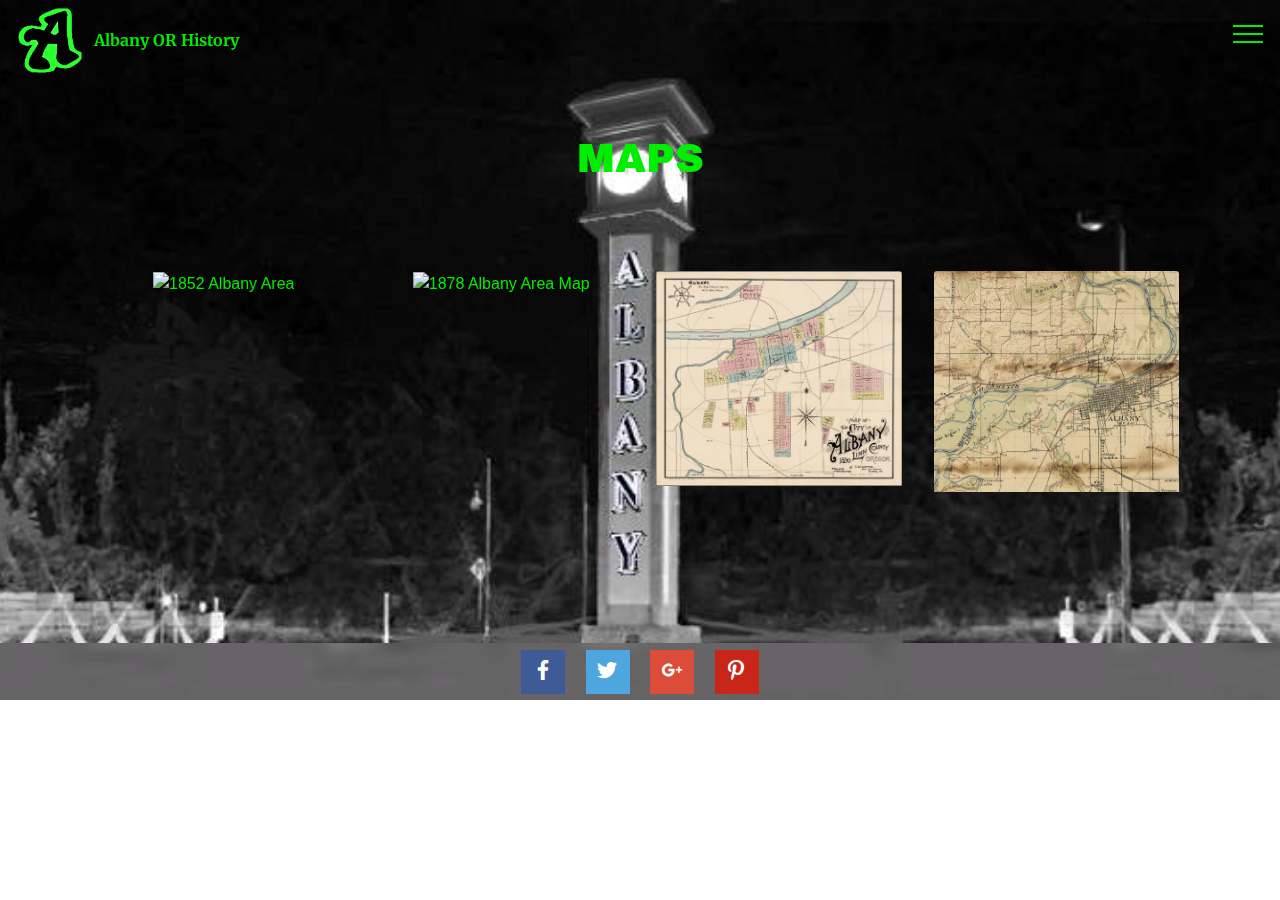
==== .github.io.github.ioindex.html @ 31a8822c "create github pages" ====
<!DOCTYPE html>
<html>
<head>
  <!-- Site made with Mobirise Website Builder v4.4.0, https://mobirise.com -->
  <meta charset="UTF-8">
  <meta http-equiv="X-UA-Compatible" content="IE=edge">
  <meta name="generator" content="Mobirise v4.4.0, mobirise.com">
  <meta name="viewport" content="width=device-width, initial-scale=1">
  <link rel="shortcut icon" href="assets/images/albany-github-icon-origonal-128x128.png" type="image/x-icon">
  <meta name="description" content="Albany OR History">
  <title>Home</title>
  <link rel="stylesheet" href="assets/tether/tether.min.css">
  <link rel="stylesheet" href="assets/bootstrap/css/bootstrap.min.css">
  <link rel="stylesheet" href="assets/bootstrap/css/bootstrap-grid.min.css">
  <link rel="stylesheet" href="assets/bootstrap/css/bootstrap-reboot.min.css">
  <link rel="stylesheet" href="assets/socicon/css/styles.css">
  <link rel="stylesheet" href="assets/animate.css/animate.min.css">
  <link rel="stylesheet" href="assets/dropdown/css/style.css">
  <link rel="stylesheet" href="assets/theme/css/style.css">
  <link rel="stylesheet" href="assets/mobirise/css/mbr-additional.css" type="text/css">
  
  
  
</head>
<body>
<section class="menu cid-qzyRRhGM1P" once="menu" id="menu1-m" data-rv-view="8">

    

    <nav class="navbar navbar-expand beta-menu navbar-dropdown align-items-center navbar-fixed-top collapsed bg-color transparent">
        <button class="navbar-toggler navbar-toggler-right" type="button" data-toggle="collapse" data-target="#navbarSupportedContent" aria-controls="navbarSupportedContent" aria-expanded="false" aria-label="Toggle navigation">
            <div class="hamburger">
                <span></span>
                <span></span>
                <span></span>
                <span></span>
            </div>
        </button>
        <div class="menu-logo">
            <div class="navbar-brand">
                <span class="navbar-logo">
                    <a href="https://mobirise.com">
                         <img src="assets/images/albany-github-icon-origonal-241x241.png" alt="Mobirise" title="" media-simple="true" style="height: 4.1rem;">
                    </a>
                </span>
                <span class="navbar-caption-wrap"><a class="navbar-caption text-success display-2" href="https://mobirise.com">Albany OR History <br></a></span>
            </div>
        </div>
        <div class="collapse navbar-collapse" id="navbarSupportedContent">
            <ul class="navbar-nav nav-dropdown nav-right" data-app-modern-menu="true"><li class="nav-item dropdown open">
                    <a class="nav-link link text-white dropdown-toggle display-2" href="https://facebook.com/pg/AlbanyORHistory" target="_blank" data-toggle="dropdown-submenu" aria-expanded="true"><span class="socicon socicon-facebook mbr-iconfont mbr-iconfont-btn" style="color: rgb(66, 103, 178);"></span></a><div class="dropdown-menu"><a class="text-white dropdown-item display-2" href="https://www.facebook.com/media/set/?set=a.1623929831003845.1073741830.328589197204588&type=1&l=3de7da6fc4" target="_blank">1878 Maps of Towns of Linn County</a><a class="text-white dropdown-item display-2" href="https://www.facebook.com/notes/albany-or-history/historic-photos-of-albany-oregon/1212647112132121/" target="_blank">Historic Photos</a><a class="text-white dropdown-item display-2" href="https://www.facebook.com/notes/albany-or-history/1878-atlas-maps-of-linn-county-oregon/910138745716294/" target="_blank" aria-expanded="true">1878 Linn County Atlas Maps&nbsp;</a></div>
                </li></ul>
            
        </div>
    </nav>
</section>

<section class="engine"><a href="https://mobirise.co/n">bootstrap modal</a></section><section class="features18 popup-btn-cards cid-qzyvdbZ1qC mbr-parallax-background" id="features18-i" data-rv-view="10">

    

    
    <div class="container">
        <h2 class="mbr-section-title pb-3 align-center mbr-fonts-style display-5">MAPS</h2>
        
        <div class="media-container-row pt-5 ">
            <div class="card p-3 col-12 col-md-6 col-lg-3">
                <div class="card-wrapper ">
                    <div class="card-img">
                        <div class="mbr-overlay"></div>
                        <div class="mbr-section-btn text-center"><a href="https://mobirise.com" class="btn btn-secondary-outline display-4">1852&nbsp;</a></div>
                        <a href="https://albanyoregon.github.io/1852Map.html"><img src="assets/images/abany1852hybrid-1-7813x4681.jpg" alt="1852 Albany Area" title="" media-simple="true"></a>
                    </div>
                    
                </div>
            </div>
            <div class="card p-3 col-12 col-md-6 col-lg-3">
                <div class="card-wrapper">
                    <div class="card-img">
                        <div class="mbr-overlay"></div>
                        <div class="mbr-section-btn text-center"><a href="https://mobirise.com" class="btn btn-secondary-outline display-4">1878</a></div>
                        <a href="https://albanyoregon.github.io/history/1878LinnCountyAtlasMaps.html"><img src="assets/images/1878linncoalbanyareahybrid-2-6775x5711.jpg" alt="1878 Albany Area Map" title="" media-simple="true"></a>
                    </div>
                    
                </div>
            </div>

            <div class="card p-3 col-12 col-md-6 col-lg-3">
                <div class="card-wrapper">
                    <div class="card-img">
                        <div class="mbr-overlay"></div>
                        <div class="mbr-section-btn text-center"><a href="https://mobirise.com" class="btn btn-secondary-outline display-4">1890</a></div>
                        <a href="https://albanyoregon.github.io/history/1890Map.html" target="_blank"><img src="assets/images/1890albanymap-2054x1800.jpg" alt="1890 Albany Map" title="" media-simple="true"></a>
                    </div>
                    
                </div>
            </div>

            <div class="card p-3 col-12 col-md-6 col-lg-3">
                <div class="card-wrapper">
                    <div class="card-img">
                        <div class="mbr-overlay"></div>
                        <div class="mbr-section-btn text-center"><a href="https://mobirise.com" class="btn btn-secondary-outline display-4">1913</a></div>
                        <a href="https://albanyoregon.github.io/history/1913Map.html"><img src="assets/images/1913albanyareamap-3-2981x3607.jpg" alt="1913 Albany Area Map" title="" media-simple="true"></a>
                    </div>
                    
                </div>
            </div>
        </div>
    </div>
</section>

<section class="cid-qzzgQSHa1o" id="social-buttons3-n" data-rv-view="13">
    
    

    <div class="mbr-overlay" style="opacity: 0.2; background-color: rgb(0, 0, 0);">
    </div>

    <div class="container">
        <div class="media-container-row">
            <div class="col-md-8 align-center">
                
                <div>
                    <div class="mbr-social-likes">
                        <span class="btn btn-social socicon-bg-facebook facebook mx-2" title="Share link on Facebook">
                            <i class="socicon socicon-facebook"></i>
                        </span>
                        <span class="btn btn-social twitter socicon-bg-twitter mx-2" title="Share link on Twitter">
                            <i class="socicon socicon-twitter"></i>
                        </span>
                        <span class="btn btn-social plusone socicon-bg-googleplus mx-2" title="Share link on Google+">
                            <i class="socicon socicon-googleplus"></i>
                        </span>
                        
                        
                        <span class="btn btn-social pinterest socicon-bg-pinterest mx-2" title="Share link on Pinterest">
                            <i class="socicon socicon-pinterest"></i>
                        </span>
                        
                    </div>
                </div>
            </div>
        </div>
    </div>
</section>


  <script src="assets/web/assets/jquery/jquery.min.js"></script>
  <script src="assets/popper/popper.min.js"></script>
  <script src="assets/tether/tether.min.js"></script>
  <script src="assets/bootstrap/js/bootstrap.min.js"></script>
  <script src="assets/social-likes/social-likes.js"></script>
  <script src="assets/smooth-scroll/smooth-scroll.js"></script>
  <script src="assets/touch-swipe/jquery.touch-swipe.min.js"></script>
  <script src="assets/viewport-checker/jquery.viewportchecker.js"></script>
  <script src="assets/jarallax/jarallax.min.js"></script>
  <script src="assets/dropdown/js/script.min.js"></script>
  <script src="assets/theme/js/script.js"></script>
  
  
 <div id="scrollToTop" class="scrollToTop mbr-arrow-up"><a style="text-align: center;"><i class="mbri-down mbr-iconfont"></i></a></div>
    <input name="animation" type="hidden">
  </body>
</html>
---- assets/socicon/css/styles.css ----
@charset "UTF-8";

@font-face {
  font-family: "socicon";
  src:url("../fonts/socicon.eot");
  src:url("../fonts/socicon.eot?#iefix") format("embedded-opentype"),
    url("../fonts/socicon.woff") format("woff"),
    url("../fonts/socicon.ttf") format("truetype"),
    url("../fonts/socicon.svg#socicon") format("svg");
  font-weight: normal;
  font-style: normal;

}

[data-icon]:before {
  font-family: "socicon" !important;
  content: attr(data-icon);
  font-style: normal !important;
  font-weight: normal !important;
  font-variant: normal !important;
  text-transform: none !important;
  speak: none;
  line-height: 1;
  -webkit-font-smoothing: antialiased;
  -moz-osx-font-smoothing: grayscale;
}

[class^="socicon-"]:before,
[class*=" socicon-"]:before {
  font-family: "socicon" !important;
  font-style: normal !important;
  font-weight: normal !important;
  font-variant: normal !important;
  text-transform: none !important;
  speak: none;
  line-height: 1;
  -webkit-font-smoothing: antialiased;
  -moz-osx-font-smoothing: grayscale;
}

.socicon-modelmayhem:before {
  content: "\e000";
}
.socicon-mixcloud:before {
  content: "\e001";
}
.socicon-drupal:before {
  content: "\e002";
}
.socicon-swarm:before {
  content: "\e003";
}
.socicon-istock:before {
  content: "\e004";
}
.socicon-yammer:before {
  content: "\e005";
}
.socicon-ello:before {
  content: "\e006";
}
.socicon-stackoverflow:before {
  content: "\e007";
}
.socicon-persona:before {
  content: "\e008";
}
.socicon-triplej:before {
  content: "\e009";
}
.socicon-houzz:before {
  content: "\e00a";
}
.socicon-rss:before {
  content: "\e00b";
}
.socicon-paypal:before {
  content: "\e00c";
}
.socicon-odnoklassniki:before {
  content: "\e00d";
}
.socicon-airbnb:before {
  content: "\e00e";
}
.socicon-periscope:before {
  content: "\e00f";
}
.socicon-outlook:before {
  content: "\e010";
}
.socicon-coderwall:before {
  content: "\e011";
}
.socicon-tripadvisor:before {
  content: "\e012";
}
.socicon-appnet:before {
  content: "\e013";
}
.socicon-goodreads:before {
  content: "\e014";
}
.socicon-tripit:before {
  content: "\e015";
}
.socicon-lanyrd:before {
  content: "\e016";
}
.socicon-slideshare:before {
  content: "\e017";
}
.socicon-buffer:before {
  content: "\e018";
}
.socicon-disqus:before {
  content: "\e019";
}
.socicon-vkontakte:before {
  content: "\e01a";
}
.socicon-whatsapp:before {
  content: "\e01b";
}
.socicon-patreon:before {
  content: "\e01c";
}
.socicon-storehouse:before {
  content: "\e01d";
}
.socicon-pocket:before {
  content: "\e01e";
}
.socicon-mail:before {
  content: "\e01f";
}
.socicon-blogger:before {
  content: "\e020";
}
.socicon-technorati:before {
  content: "\e021";
}
.socicon-reddit:before {
  content: "\e022";
}
.socicon-dribbble:before {
  content: "\e023";
}
.socicon-stumbleupon:before {
  content: "\e024";
}
.socicon-digg:before {
  content: "\e025";
}
.socicon-envato:before {
  content: "\e026";
}
.socicon-behance:before {
  content: "\e027";
}
.socicon-delicious:before {
  content: "\e028";
}
.socicon-deviantart:before {
  content: "\e029";
}
.socicon-forrst:before {
  content: "\e02a";
}
.socicon-play:before {
  content: "\e02b";
}
.socicon-zerply:before {
  content: "\e02c";
}
.socicon-wikipedia:before {
  content: "\e02d";
}
.socicon-apple:before {
  content: "\e02e";
}
.socicon-flattr:before {
  content: "\e02f";
}
.socicon-github:before {
  content: "\e030";
}
.socicon-renren:before {
  content: "\e031";
}
.socicon-friendfeed:before {
  content: "\e032";
}
.socicon-newsvine:before {
  content: "\e033";
}
.socicon-identica:before {
  content: "\e034";
}
.socicon-bebo:before {
  content: "\e035";
}
.socicon-zynga:before {
  content: "\e036";
}
.socicon-steam:before {
  content: "\e037";
}
.socicon-xbox:before {
  content: "\e038";
}
.socicon-windows:before {
  content: "\e039";
}
.socicon-qq:before {
  content: "\e03a";
}
.socicon-douban:before {
  content: "\e03b";
}
.socicon-meetup:before {
  content: "\e03c";
}
.socicon-playstation:before {
  content: "\e03d";
}
.socicon-android:before {
  content: "\e03e";
}
.socicon-snapchat:before {
  content: "\e03f";
}
.socicon-twitter:before {
  content: "\e040";
}
.socicon-facebook:before {
  content: "\e041";
}
.socicon-googleplus:before {
  content: "\e042";
}
.socicon-pinterest:before {
  content: "\e043";
}
.socicon-foursquare:before {
  content: "\e044";
}
.socicon-yahoo:before {
  content: "\e045";
}
.socicon-skype:before {
  content: "\e046";
}
.socicon-yelp:before {
  content: "\e047";
}
.socicon-feedburner:before {
  content: "\e048";
}
.socicon-linkedin:before {
  content: "\e049";
}
.socicon-viadeo:before {
  content: "\e04a";
}
.socicon-xing:before {
  content: "\e04b";
}
.socicon-myspace:before {
  content: "\e04c";
}
.socicon-soundcloud:before {
  content: "\e04d";
}
.socicon-spotify:before {
  content: "\e04e";
}
.socicon-grooveshark:before {
  content: "\e04f";
}
.socicon-lastfm:before {
  content: "\e050";
}
.socicon-youtube:before {
  content: "\e051";
}
.socicon-vimeo:before {
  content: "\e052";
}
.socicon-dailymotion:before {
  content: "\e053";
}
.socicon-vine:before {
  content: "\e054";
}
.socicon-flickr:before {
  content: "\e055";
}
.socicon-500px:before {
  content: "\e056";
}
.socicon-wordpress:before {
  content: "\e058";
}
.socicon-tumblr:before {
  content: "\e059";
}
.socicon-twitch:before {
  content: "\e05a";
}
.socicon-8tracks:before {
  content: "\e05b";
}
.socicon-amazon:before {
  content: "\e05c";
}
.socicon-icq:before {
  content: "\e05d";
}
.socicon-smugmug:before {
  content: "\e05e";
}
.socicon-ravelry:before {
  content: "\e05f";
}
.socicon-weibo:before {
  content: "\e060";
}
.socicon-baidu:before {
  content: "\e061";
}
.socicon-angellist:before {
  content: "\e062";
}
.socicon-ebay:before {
  content: "\e063";
}
.socicon-imdb:before {
  content: "\e064";
}
.socicon-stayfriends:before {
  content: "\e065";
}
.socicon-residentadvisor:before {
  content: "\e066";
}
.socicon-google:before {
  content: "\e067";
}
.socicon-yandex:before {
  content: "\e068";
}
.socicon-sharethis:before {
  content: "\e069";
}
.socicon-bandcamp:before {
  content: "\e06a";
}
.socicon-itunes:before {
  content: "\e06b";
}
.socicon-deezer:before {
  content: "\e06c";
}
.socicon-telegram:before {
  content: "\e06e";
}
.socicon-openid:before {
  content: "\e06f";
}
.socicon-amplement:before {
  content: "\e070";
}
.socicon-viber:before {
  content: "\e071";
}
.socicon-zomato:before {
  content: "\e072";
}
.socicon-draugiem:before {
  content: "\e074";
}
.socicon-endomodo:before {
  content: "\e075";
}
.socicon-filmweb:before {
  content: "\e076";
}
.socicon-stackexchange:before {
  content: "\e077";
}
.socicon-wykop:before {
  content: "\e078";
}
.socicon-teamspeak:before {
  content: "\e079";
}
.socicon-teamviewer:before {
  content: "\e07a";
}
.socicon-ventrilo:before {
  content: "\e07b";
}
.socicon-younow:before {
  content: "\e07c";
}
.socicon-raidcall:before {
  content: "\e07d";
}
.socicon-mumble:before {
  content: "\e07e";
}
.socicon-medium:before {
  content: "\e06d";
}
.socicon-bebee:before {
  content: "\e07f";
}
.socicon-hitbox:before {
  content: "\e080";
}
.socicon-reverbnation:before {
  content: "\e081";
}
.socicon-formulr:before {
  content: "\e082";
}
.socicon-instagram:before {
  content: "\e057";
}
.socicon-battlenet:before {
  content: "\e083";
}
.socicon-chrome:before {
  content: "\e084";
}
.socicon-discord:before {
  content: "\e086";
}
.socicon-issuu:before {
  content: "\e087";
}
.socicon-macos:before {
  content: "\e088";
}
.socicon-firefox:before {
  content: "\e089";
}
.socicon-opera:before {
  content: "\e08d";
}
.socicon-keybase:before {
  content: "\e090";
}
.socicon-alliance:before {
  content: "\e091";
}
.socicon-livejournal:before {
  content: "\e092";
}
.socicon-googlephotos:before {
  content: "\e093";
}
.socicon-horde:before {
  content: "\e094";
}
.socicon-etsy:before {
  content: "\e095";
}
.socicon-zapier:before {
  content: "\e096";
}
.socicon-google-scholar:before {
  content: "\e097";
}
.socicon-researchgate:before {
  content: "\e098";
}
.socicon-wechat:before {
  content: "\e099";
}
.socicon-strava:before {
  content: "\e09a";
}
.socicon-line:before {
  content: "\e09b";
}
.socicon-lyft:before {
  content: "\e09c";
}
.socicon-uber:before {
  content: "\e09d";
}
.socicon-songkick:before {
  content: "\e09e";
}
.socicon-viewbug:before {
  content: "\e09f";
}
.socicon-googlegroups:before {
  content: "\e0a0";
}
.socicon-quora:before {
  content: "\e073";
}
.socicon-diablo:before {
  content: "\e085";
}
.socicon-blizzard:before {
  content: "\e0a1";
}
.socicon-hearthstone:before {
  content: "\e08b";
}
.socicon-heroes:before {
  content: "\e08a";
}
.socicon-overwatch:before {
  content: "\e08c";
}
.socicon-warcraft:before {
  content: "\e08e";
}
.socicon-starcraft:before {
  content: "\e08f";
}
.socicon-beam:before {
  content: "\e0a2";
}
.socicon-curse:before {
  content: "\e0a3";
}
.socicon-player:before {
  content: "\e0a4";
}
.socicon-streamjar:before {
  content: "\e0a5";
}
.socicon-nintendo:before {
  content: "\e0a6";
}
.socicon-hellocoton:before {
  content: "\e0a7";
}
---- assets/dropdown/css/style.css ----
.navbar-dropdown {
  left: 0;
  padding: 0;
  position: absolute;
  right: 0;
  top: 0;
  transition: all 0.45s ease;
  z-index: 1030;
  background: #282828; }
  .navbar-dropdown .navbar-logo {
    margin-right: 0.8rem;
    transition: margin 0.3s ease-in-out;
    vertical-align: middle; }
    .navbar-dropdown .navbar-logo img {
      height: 3.125rem;
      transition: all 0.3s ease-in-out; }
    .navbar-dropdown .navbar-logo.mbr-iconfont {
      font-size: 3.125rem;
      line-height: 3.125rem; }
  .navbar-dropdown .navbar-caption {
    font-weight: 700;
    white-space: normal;
    vertical-align: -4px;
    line-height: 3.125rem !important; }
    .navbar-dropdown .navbar-caption, .navbar-dropdown .navbar-caption:hover {
      color: inherit;
      text-decoration: none; }
  .navbar-dropdown .mbr-iconfont + .navbar-caption {
    vertical-align: -1px; }
  .navbar-dropdown.navbar-fixed-top {
    position: fixed; }
  .navbar-dropdown .navbar-brand span {
    vertical-align: -4px; }
  .navbar-dropdown.bg-color.transparent {
    background: none; }
  .navbar-dropdown.navbar-short .navbar-brand {
    padding: 0.625rem 0; }
    .navbar-dropdown.navbar-short .navbar-brand span {
      vertical-align: -1px; }
  .navbar-dropdown.navbar-short .navbar-caption {
    line-height: 2.375rem !important;
    vertical-align: -2px; }
  .navbar-dropdown.navbar-short .navbar-logo {
    margin-right: 0.5rem; }
    .navbar-dropdown.navbar-short .navbar-logo img {
      height: 2.375rem; }
    .navbar-dropdown.navbar-short .navbar-logo.mbr-iconfont {
      font-size: 2.375rem;
      line-height: 2.375rem; }
  .navbar-dropdown.navbar-short .mbr-table-cell {
    height: 3.625rem; }
  .navbar-dropdown .navbar-close {
    left: 0.6875rem;
    position: fixed;
    top: 0.75rem;
    z-index: 1000; }
  .navbar-dropdown .hamburger-icon {
    content: "";
    display: inline-block;
    vertical-align: middle;
    width: 16px;
    -webkit-box-shadow: 0 -6px 0 1px #282828,0 0 0 1px #282828,0 6px 0 1px #282828;
    -moz-box-shadow: 0 -6px 0 1px #282828,0 0 0 1px #282828,0 6px 0 1px #282828;
    box-shadow: 0 -6px 0 1px #282828,0 0 0 1px #282828,0 6px 0 1px #282828; }

.dropdown-menu .dropdown-toggle[data-toggle="dropdown-submenu"]::after {
  border-bottom: 0.35em solid transparent;
  border-left: 0.35em solid;
  border-right: 0;
  border-top: 0.35em solid transparent;
  margin-left: 0.3rem; }

.dropdown-menu .dropdown-item:focus {
  outline: 0; }

.nav-dropdown {
  font-size: 0.75rem;
  font-weight: 500;
  height: auto !important; }
  .nav-dropdown .nav-btn {
    padding-left: 1rem; }
  .nav-dropdown .link {
    margin: .667em 1.667em;
    font-weight: 500;
    padding: 0;
    transition: color .2s ease-in-out; }
    .nav-dropdown .link.dropdown-toggle {
      margin-right: 2.583em; }
      .nav-dropdown .link.dropdown-toggle::after {
        margin-left: .25rem;
        border-top: 0.35em solid;
        border-right: 0.35em solid transparent;
        border-left: 0.35em solid transparent;
        border-bottom: 0; }
      .nav-dropdown .link.dropdown-toggle[aria-expanded="true"] {
        margin: 0;
        padding: 0.667em 3.263em  0.667em 1.667em; }
  .nav-dropdown .link::after,
  .nav-dropdown .dropdown-item::after {
    color: inherit; }
  .nav-dropdown .btn {
    font-size: 0.75rem;
    font-weight: 700;
    letter-spacing: 0;
    margin-bottom: 0;
    padding-left: 1.25rem;
    padding-right: 1.25rem; }
  .nav-dropdown .dropdown-menu {
    border-radius: 0;
    border: 0;
    left: 0;
    margin: 0;
    padding-bottom: 1.25rem;
    padding-top: 1.25rem;
    position: relative; }
  .nav-dropdown .dropdown-submenu {
    margin-left: 0.125rem;
    top: 0; }
  .nav-dropdown .dropdown-item {
    font-weight: 500;
    line-height: 2;
    padding: 0.3846em 4.615em 0.3846em 1.5385em;
    position: relative;
    transition: color .2s ease-in-out, background-color .2s ease-in-out; }
    .nav-dropdown .dropdown-item::after {
      margin-top: -0.3077em;
      position: absolute;
      right: 1.1538em;
      top: 50%; }
    .nav-dropdown .dropdown-item:focus, .nav-dropdown .dropdown-item:hover {
      background: none; }

@media (max-width: 767px) {
  .nav-dropdown.navbar-toggleable-sm {
    bottom: 0;
    display: none;
    left: 0;
    overflow-x: hidden;
    position: fixed;
    top: 0;
    transform: translateX(-100%);
    -ms-transform: translateX(-100%);
    -webkit-transform: translateX(-100%);
    width: 18.75rem;
    z-index: 999; } }
.nav-dropdown.navbar-toggleable-xl {
  bottom: 0;
  display: none;
  left: 0;
  overflow-x: hidden;
  position: fixed;
  top: 0;
  transform: translateX(-100%);
  -ms-transform: translateX(-100%);
  -webkit-transform: translateX(-100%);
  width: 18.75rem;
  z-index: 999; }

.nav-dropdown-sm {
  display: block !important;
  overflow-x: hidden;
  overflow: auto;
  padding-top: 3.875rem; }
  .nav-dropdown-sm::after {
    content: "";
    display: block;
    height: 3rem;
    width: 100%; }
  .nav-dropdown-sm.collapse.in ~ .navbar-close {
    display: block !important; }
  .nav-dropdown-sm.collapsing, .nav-dropdown-sm.collapse.in {
    transform: translateX(0);
    -ms-transform: translateX(0);
    -webkit-transform: translateX(0);
    transition: all 0.25s ease-out;
    -webkit-transition: all 0.25s ease-out;
    background: #282828; }
  .nav-dropdown-sm.collapsing[aria-expanded="false"] {
    transform: translateX(-100%);
    -ms-transform: translateX(-100%);
    -webkit-transform: translateX(-100%); }
  .nav-dropdown-sm .nav-item {
    display: block;
    margin-left: 0 !important;
    padding-left: 0; }
  .nav-dropdown-sm .link,
  .nav-dropdown-sm .dropdown-item {
    border-top: 1px dotted rgba(255, 255, 255, 0.1);
    font-size: 0.8125rem;
    line-height: 1.6;
    margin: 0 !important;
    padding: 0.875rem 2.4rem 0.875rem 1.5625rem !important;
    position: relative;
    white-space: normal; }
    .nav-dropdown-sm .link:focus, .nav-dropdown-sm .link:hover,
    .nav-dropdown-sm .dropdown-item:focus,
    .nav-dropdown-sm .dropdown-item:hover {
      background: rgba(0, 0, 0, 0.2) !important;
      color: #c0a375; }
  .nav-dropdown-sm .nav-btn {
    position: relative;
    padding: 1.5625rem 1.5625rem 0 1.5625rem; }
    .nav-dropdown-sm .nav-btn::before {
      border-top: 1px dotted rgba(255, 255, 255, 0.1);
      content: "";
      left: 0;
      position: absolute;
      top: 0;
      width: 100%; }
    .nav-dropdown-sm .nav-btn + .nav-btn {
      padding-top: 0.625rem; }
      .nav-dropdown-sm .nav-btn + .nav-btn::before {
        display: none; }
  .nav-dropdown-sm .btn {
    padding: 0.625rem 0; }
  .nav-dropdown-sm .dropdown-toggle[data-toggle="dropdown-submenu"]::after {
    margin-left: .25rem;
    border-top: 0.35em solid;
    border-right: 0.35em solid transparent;
    border-left: 0.35em solid transparent;
    border-bottom: 0; }
  .nav-dropdown-sm .dropdown-toggle[data-toggle="dropdown-submenu"][aria-expanded="true"]::after {
    border-top: 0;
    border-right: 0.35em solid transparent;
    border-left: 0.35em solid transparent;
    border-bottom: 0.35em solid; }
  .nav-dropdown-sm .dropdown-menu {
    margin: 0;
    padding: 0;
    position: relative;
    top: 0;
    left: 0;
    width: 100%;
    border: 0;
    float: none;
    border-radius: 0;
    background: none; }
  .nav-dropdown-sm .dropdown-submenu {
    left: 100%;
    margin-left: 0.125rem;
    margin-top: -1.25rem;
    top: 0; }

.navbar-toggleable-sm .nav-dropdown .dropdown-menu {
  position: absolute; }

.navbar-toggleable-sm .nav-dropdown .dropdown-submenu {
  left: 100%;
  margin-left: 0.125rem;
  margin-top: -1.25rem;
  top: 0; }

.navbar-toggleable-sm.opened .nav-dropdown .dropdown-menu {
  position: relative; }

.navbar-toggleable-sm.opened .nav-dropdown .dropdown-submenu {
  left: 0;
  margin-left: 00rem;
  margin-top: 0rem;
  top: 0; }

.is-builder .nav-dropdown.collapsing {
  transition: none !important; }

/*# sourceMappingURL=style.css.map */
---- assets/theme/css/style.css ----
/*!
 * Mobirise v4 theme (https://mobirise.com/)
 * Copyright 2017 Mobirise
 */
section {
  background-color: #eeeeee; }

section,
.container,
.container-fluid {
  position: relative;
  word-wrap: break-word; }

a.mbr-iconfont:hover {
  text-decoration: none; }

.article .lead p, .article .lead ul, .article .lead ol, .article .lead pre, .article .lead blockquote {
  margin-bottom: 0; }

a {
  font-style: normal;
  font-weight: 400;
  cursor: pointer; }
  a, a:hover {
    text-decoration: none; }

figure {
  margin-bottom: 0; }

body {
  color: #232323; }

h1, h2, h3, h4, h5, h6,
.h1, .h2, .h3, .h4, .h5, .h6,
.display-1, .display-2, .display-3, .display-4 {
  line-height: 1;
  word-break: break-word;
  word-wrap: break-word; }

b, strong {
  font-weight: bold; }

blockquote {
  padding: 10px 0 10px 20px;
  position: relative;
  border-left: 2px solid;
  border-color: #ff3366; }

input:-webkit-autofill, input:-webkit-autofill:hover, input:-webkit-autofill:focus, input:-webkit-autofill:active {
  transition-delay: 9999s;
  transition-property: background-color, color; }

textarea[type="hidden"] {
  display: none; }

body {
  position: relative; }

section {
  background-position: 50% 50%;
  background-repeat: no-repeat;
  background-size: cover; }
  section .mbr-background-video,
  section .mbr-background-video-preview {
    position: absolute;
    bottom: 0;
    left: 0;
    right: 0;
    top: 0; }

.hidden {
  visibility: hidden; }

.mbr-z-index20 {
  z-index: 20; }

/*! Base colors */
.mbr-white {
  color: #ffffff; }

.mbr-black {
  color: #000000; }

.mbr-bg-white {
  background-color: #ffffff; }

.mbr-bg-black {
  background-color: #000000; }

/*! Text-aligns */
.align-left {
  text-align: left; }

.align-center {
  text-align: center; }

.align-right {
  text-align: right; }

@media (max-width: 767px) {
  .align-left, .align-center, .align-right, .mbr-section-btn, .mbr-section-title {
    text-align: center; } }
/*! Font-weight  */
.mbr-light {
  font-weight: 300; }

.mbr-regular {
  font-weight: 400; }

.mbr-semibold {
  font-weight: 500; }

.mbr-bold {
  font-weight: 700; }

/*! Media  */
.media-size-item {
  -webkit-flex: 1 1 auto;
  -moz-flex: 1 1 auto;
  -ms-flex: 1 1 auto;
  -o-flex: 1 1 auto;
  flex: 1 1 auto; }

.media-content {
  -webkit-flex-basis: 100%;
  flex-basis: 100%; }

.media-container-row {
  display: -ms-flexbox;
  display: -webkit-flex;
  display: flex;
  -webkit-flex-direction: row;
  -ms-flex-direction: row;
  flex-direction: row;
  -webkit-flex-wrap: wrap;
  -ms-flex-wrap: wrap;
  flex-wrap: wrap;
  -webkit-justify-content: center;
  -ms-flex-pack: center;
  justify-content: center;
  -webkit-align-content: center;
  -ms-flex-line-pack: center;
  align-content: center;
  -webkit-align-items: start;
  -ms-flex-align: start;
  align-items: start; }
  .media-container-row .media-size-item {
    width: 400px; }

.media-container-column {
  display: -ms-flexbox;
  display: -webkit-flex;
  display: flex;
  -webkit-flex-direction: column;
  -ms-flex-direction: column;
  flex-direction: column;
  -webkit-flex-wrap: wrap;
  -ms-flex-wrap: wrap;
  flex-wrap: wrap;
  -webkit-justify-content: center;
  -ms-flex-pack: center;
  justify-content: center;
  -webkit-align-content: center;
  -ms-flex-line-pack: center;
  align-content: center;
  -webkit-align-items: stretch;
  -ms-flex-align: stretch;
  align-items: stretch; }
  .media-container-column > * {
    width: 100%; }

@media (min-width: 992px) {
  .media-container-row {
    -webkit-flex-wrap: nowrap;
    -ms-flex-wrap: nowrap;
    flex-wrap: nowrap; } }
figure {
  overflow: hidden; }

figure[mbr-media-size] {
  transition: width 0.1s; }

.mbr-figure img, .mbr-figure iframe {
  display: block;
  width: 100%; }

.card {
  background-color: transparent;
  border: none; }

.card-img {
  text-align: center;
  flex-shrink: 0; }

.media {
  max-width: 100%;
  margin: 0 auto; }

.mbr-figure {
  -ms-flex-item-align: center;
  -ms-grid-row-align: center;
  -webkit-align-self: center;
  align-self: center; }

.media-container > div {
  max-width: 100%; }

.mbr-figure img, .card-img img {
  width: 100%; }

@media (max-width: 991px) {
  .media-size-item {
    width: auto !important; }

  .media {
    width: auto; }

  .mbr-figure {
    width: 100% !important; } }
/*! Buttons */
.mbr-section-btn {
  margin-left: -.25rem;
  margin-right: -.25rem;
  font-size: 0; }

nav .mbr-section-btn {
  margin-left: 0rem;
  margin-right: 0rem; }

/*! Btn icon margin */
.btn .mbr-iconfont, .btn.btn-sm .mbr-iconfont {
  cursor: pointer;
  margin-right: 0.5rem; }

.btn.btn-md .mbr-iconfont, .btn.btn-md .mbr-iconfont {
  margin-right: 0.8rem; }

.mbr-regular {
  font-weight: 400; }

.mbr-semibold {
  font-weight: 500; }

.mbr-bold {
  font-weight: 700; }

[type="submit"] {
  -webkit-appearance: none; }

/*! Full-screen */
.mbr-fullscreen .mbr-overlay {
  min-height: 100vh; }

.mbr-fullscreen {
  display: flex;
  display: -webkit-flex;
  display: -moz-flex;
  display: -ms-flex;
  display: -o-flex;
  align-items: center;
  -webkit-align-items: center;
  min-height: 100vh;
  padding-top: 3rem;
  padding-bottom: 3rem; }

/*! Map */
.map {
  height: 25rem;
  position: relative; }
  .map iframe {
    width: 100%;
    height: 100%; }

/* Form */
.form-asterisk {
  font-family: initial;
  position: absolute;
  top: -2px;
  font-weight: normal; }

/*! Scroll to top arrow */
.mbr-arrow-up {
  bottom: 25px;
  right: 90px;
  position: fixed;
  text-align: right;
  z-index: 5000;
  color: #ffffff;
  font-size: 32px;
  transform: rotate(180deg);
  -webkit-transform: rotate(180deg); }

.mbr-arrow-up a {
  background: rgba(0, 0, 0, 0.2);
  border-radius: 3px;
  color: #fff;
  display: inline-block;
  height: 60px;
  width: 60px;
  outline-style: none !important;
  position: relative;
  text-decoration: none;
  transition: all .3s ease-in-out;
  cursor: pointer;
  text-align: center; }
  .mbr-arrow-up a:hover {
    background-color: rgba(0, 0, 0, 0.4); }
  .mbr-arrow-up a i {
    line-height: 60px; }

.mbr-arrow-up-icon {
  display: block;
  color: #fff; }

.mbr-arrow-up-icon::before {
  content: "\203a";
  display: inline-block;
  font-family: serif;
  font-size: 32px;
  line-height: 1;
  font-style: normal;
  position: relative;
  top: 6px;
  left: -4px;
  -webkit-transform: rotate(-90deg);
  transform: rotate(-90deg); }

/*! Arrow Down */
.mbr-arrow {
  position: absolute;
  bottom: 45px;
  left: 50%;
  width: 60px;
  height: 60px;
  cursor: pointer;
  background-color: rgba(80, 80, 80, 0.5);
  border-radius: 50%;
  -webkit-transform: translateX(-50%);
  transform: translateX(-50%); }
  .mbr-arrow > a {
    display: inline-block;
    text-decoration: none;
    outline-style: none;
    -webkit-animation: arrowdown 1.7s ease-in-out infinite;
    animation: arrowdown 1.7s ease-in-out infinite; }
    .mbr-arrow > a > i {
      position: absolute;
      top: -2px;
      left: 15px;
      font-size: 2rem; }

@keyframes arrowdown {
  0% {
    transform: translateY(0px);
    -webkit-transform: translateY(0px); }
  50% {
    transform: translateY(-5px);
    -webkit-transform: translateY(-5px); }
  100% {
    transform: translateY(0px);
    -webkit-transform: translateY(0px); } }
@-webkit-keyframes arrowdown {
  0% {
    transform: translateY(0px);
    -webkit-transform: translateY(0px); }
  50% {
    transform: translateY(-5px);
    -webkit-transform: translateY(-5px); }
  100% {
    transform: translateY(0px);
    -webkit-transform: translateY(0px); } }
@media (max-width: 500px) {
  .mbr-arrow-up {
    left: 50%;
    right: auto;
    transform: translateX(-50%) rotate(180deg);
    -webkit-transform: translateX(-50%) rotate(180deg); } }
/*Gradients animation*/
@keyframes gradient-animation {
  from {
    background-position: 0% 100%;
    animation-timing-function: ease-in-out; }
  to {
    background-position: 100% 0%;
    animation-timing-function: ease-in-out; } }
@-webkit-keyframes gradient-animation {
  from {
    background-position: 0% 100%;
    animation-timing-function: ease-in-out; }
  to {
    background-position: 100% 0%;
    animation-timing-function: ease-in-out; } }
.bg-gradient {
  background-size: 200% 200%;
  animation: gradient-animation 5s infinite alternate;
  -webkit-animation: gradient-animation 5s infinite alternate; }

.menu .navbar-brand {
  display: -webkit-flex; }
  .menu .navbar-brand span {
    display: flex;
    display: -webkit-flex; }
  .menu .navbar-brand .navbar-caption-wrap {
    display: -webkit-flex; }
  .menu .navbar-brand .navbar-logo img {
    display: -webkit-flex; }
@media (min-width: 768px) and (max-width: 991px) {
  .menu .navbar-toggleable-sm .navbar-nav {
    display: -webkit-box;
    display: -webkit-flex;
    display: -ms-flexbox; } }
@media (min-width: 992px) {
  .menu .navbar-nav.nav-dropdown {
    display: -webkit-flex; }
  .menu .navbar-toggleable-sm .navbar-collapse {
    display: -webkit-flex !important; } }

/*# sourceMappingURL=style.css.map */
.engine {
	position: absolute;
	text-indent: -2400px;
	text-align: center;
	padding: 0;
	top: 0;
	left: -2400px;
}
---- assets/mobirise/css/mbr-additional.css ----
@import url(https://fonts.googleapis.com/css?family=Merriweather:300,300i,400,400i,700,700i,900,900i);
@import url(https://fonts.googleapis.com/css?family=Archivo+Black:400);
@import url(https://fonts.googleapis.com/css?family=Rubik:300,300i,400,400i,500,500i,700,700i,900,900i);





body {
  font-style: normal;
  line-height: 1.5;
}
.mbr-section-title {
  font-style: normal;
  line-height: 1.2;
}
.mbr-section-subtitle {
  line-height: 1.3;
}
.mbr-text {
  font-style: normal;
  line-height: 1.6;
}
.display-1 {
  font-family: 'Merriweather', serif;
  font-size: 3rem;
}
.display-1 > .mbr-iconfont {
  font-size: 4.8rem;
}
.display-2 {
  font-family: 'Merriweather', serif;
  font-size: 1rem;
}
.display-2 > .mbr-iconfont {
  font-size: 1.6rem;
}
.display-4 {
  font-family: 'Archivo Black', sans-serif;
  font-size: 2rem;
}
.display-4 > .mbr-iconfont {
  font-size: 3.2rem;
}
.display-5 {
  font-family: 'Archivo Black', sans-serif;
  font-size: 2.5rem;
}
.display-5 > .mbr-iconfont {
  font-size: 4rem;
}
.display-7 {
  font-family: 'Rubik', sans-serif;
  font-size: 1.6rem;
}
.display-7 > .mbr-iconfont {
  font-size: 2.56rem;
}
/* ---- Fluid typography for mobile devices ---- */
/* 1.4 - font scale ratio ( bootstrap == 1.42857 ) */
/* 100vw - current viewport width */
/* (48 - 20)  48 == 48rem == 768px, 20 == 20rem == 320px(minimal supported viewport) */
/* 0.65 - min scale variable, may vary */
@media (max-width: 768px) {
  .display-1 {
    font-size: 2.4rem;
    font-size: calc( 1.7rem + (3 - 1.7) * ((100vw - 20rem) / (48 - 20)));
    line-height: calc( 1.4 * (1.7rem + (3 - 1.7) * ((100vw - 20rem) / (48 - 20))));
  }
  .display-2 {
    font-size: 0.8rem;
    font-size: calc( 1rem + (1 - 1) * ((100vw - 20rem) / (48 - 20)));
    line-height: calc( 1.4 * (1rem + (1 - 1) * ((100vw - 20rem) / (48 - 20))));
  }
  .display-4 {
    font-size: 1.6rem;
    font-size: calc( 1.35rem + (2 - 1.35) * ((100vw - 20rem) / (48 - 20)));
    line-height: calc( 1.4 * (1.35rem + (2 - 1.35) * ((100vw - 20rem) / (48 - 20))));
  }
  .display-5 {
    font-size: 2rem;
    font-size: calc( 1.525rem + (2.5 - 1.525) * ((100vw - 20rem) / (48 - 20)));
    line-height: calc( 1.4 * (1.525rem + (2.5 - 1.525) * ((100vw - 20rem) / (48 - 20))));
  }
}
/* Buttons */
.btn {
  font-weight: 500;
  border-width: 2px;
  font-style: normal;
  letter-spacing: 1px;
  margin: .4rem .8rem;
  white-space: normal;
  -webkit-transition: all 0.3s ease-in-out;
  -moz-transition: all 0.3s ease-in-out;
  transition: all 0.3s ease-in-out;
  padding: 1rem 3rem;
  border-radius: 3px;
  display: inline-flex;
  align-items: center;
  justify-content: center;
  word-break: break-word;
}
.btn-sm {
  font-weight: 500;
  letter-spacing: 1px;
  -webkit-transition: all 0.3s ease-in-out;
  -moz-transition: all 0.3s ease-in-out;
  transition: all 0.3s ease-in-out;
  padding: 0.6rem 1.5rem;
  border-radius: 3px;
}
.btn-md {
  font-weight: 500;
  letter-spacing: 1px;
  margin: .4rem .8rem !important;
  -webkit-transition: all 0.3s ease-in-out;
  -moz-transition: all 0.3s ease-in-out;
  transition: all 0.3s ease-in-out;
  padding: 1rem 3rem;
  border-radius: 3px;
}
.btn-lg {
  font-weight: 500;
  letter-spacing: 1px;
  margin: .4rem .8rem !important;
  -webkit-transition: all 0.3s ease-in-out;
  -moz-transition: all 0.3s ease-in-out;
  transition: all 0.3s ease-in-out;
  padding: 1.2rem 3.2rem;
  border-radius: 3px;
}
.bg-primary {
  background-color: #00ee00 !important;
}
.bg-success {
  background-color: #00ee00 !important;
}
.bg-info {
  background-color: #82786e !important;
}
.bg-warning {
  background-color: #ffffff !important;
}
.bg-danger {
  background-color: #b1a374 !important;
}
.btn-primary,
.btn-primary:active {
  background-color: #00ee00;
  border-color: #00ee00;
  color: #ffffff;
}
.btn-primary:hover,
.btn-primary:focus,
.btn-primary.focus,
.btn-primary.active {
  color: #ffffff;
  background-color: #00a200;
  border-color: #00a200;
}
.btn-primary.disabled,
.btn-primary:disabled {
  color: #ffffff !important;
  background-color: #00a200 !important;
  border-color: #00a200 !important;
}
.btn-secondary,
.btn-secondary:active {
  background-color: #4267b2;
  border-color: #4267b2;
  color: #ffffff;
}
.btn-secondary:hover,
.btn-secondary:focus,
.btn-secondary.focus,
.btn-secondary.active {
  color: #ffffff;
  background-color: #2d477a;
  border-color: #2d477a;
}
.btn-secondary.disabled,
.btn-secondary:disabled {
  color: #ffffff !important;
  background-color: #2d477a !important;
  border-color: #2d477a !important;
}
.btn-info,
.btn-info:active {
  background-color: #82786e;
  border-color: #82786e;
  color: #ffffff;
}
.btn-info:hover,
.btn-info:focus,
.btn-info.focus,
.btn-info.active {
  color: #ffffff;
  background-color: #59524b;
  border-color: #59524b;
}
.btn-info.disabled,
.btn-info:disabled {
  color: #ffffff !important;
  background-color: #59524b !important;
  border-color: #59524b !important;
}
.btn-success,
.btn-success:active {
  background-color: #00ee00;
  border-color: #00ee00;
  color: #ffffff;
}
.btn-success:hover,
.btn-success:focus,
.btn-success.focus,
.btn-success.active {
  color: #ffffff;
  background-color: #00a200;
  border-color: #00a200;
}
.btn-success.disabled,
.btn-success:disabled {
  color: #ffffff !important;
  background-color: #00a200 !important;
  border-color: #00a200 !important;
}
.btn-warning,
.btn-warning:active {
  background-color: #ffffff;
  border-color: #ffffff;
  color: #ffffff;
}
.btn-warning:hover,
.btn-warning:focus,
.btn-warning.focus,
.btn-warning.active {
  color: #ffffff;
  background-color: #d4d4d4;
  border-color: #d4d4d4;
}
.btn-warning.disabled,
.btn-warning:disabled {
  color: #ffffff !important;
  background-color: #d4d4d4 !important;
  border-color: #d4d4d4 !important;
}
.btn-danger,
.btn-danger:active {
  background-color: #b1a374;
  border-color: #b1a374;
  color: #ffffff;
}
.btn-danger:hover,
.btn-danger:focus,
.btn-danger.focus,
.btn-danger.active {
  color: #ffffff;
  background-color: #8b7d4e;
  border-color: #8b7d4e;
}
.btn-danger.disabled,
.btn-danger:disabled {
  color: #ffffff !important;
  background-color: #8b7d4e !important;
  border-color: #8b7d4e !important;
}
.btn-white {
  color: #333333 !important;
}
.btn-white,
.btn-white:active {
  background-color: #ffffff;
  border-color: #ffffff;
  color: #ffffff;
}
.btn-white:hover,
.btn-white:focus,
.btn-white.focus,
.btn-white.active {
  color: #ffffff;
  background-color: #d4d4d4;
  border-color: #d4d4d4;
}
.btn-white.disabled,
.btn-white:disabled {
  color: #ffffff !important;
  background-color: #d4d4d4 !important;
  border-color: #d4d4d4 !important;
}
.btn-black,
.btn-black:active {
  background-color: #333333;
  border-color: #333333;
  color: #ffffff;
}
.btn-black:hover,
.btn-black:focus,
.btn-black.focus,
.btn-black.active {
  color: #ffffff;
  background-color: #0d0d0d;
  border-color: #0d0d0d;
}
.btn-black.disabled,
.btn-black:disabled {
  color: #ffffff !important;
  background-color: #0d0d0d !important;
  border-color: #0d0d0d !important;
}
.btn-primary-outline,
.btn-primary-outline:active {
  background: none;
  border-color: #008800;
  color: #008800;
}
.btn-primary-outline:hover,
.btn-primary-outline:focus,
.btn-primary-outline.focus,
.btn-primary-outline.active {
  color: #ffffff;
  background-color: #00ee00;
  border-color: #00ee00;
}
.btn-primary-outline.disabled,
.btn-primary-outline:disabled {
  color: #ffffff !important;
  background-color: #00ee00 !important;
  border-color: #00ee00 !important;
}
.btn-secondary-outline,
.btn-secondary-outline:active {
  background: none;
  border-color: #263c68;
  color: #263c68;
}
.btn-secondary-outline:hover,
.btn-secondary-outline:focus,
.btn-secondary-outline.focus,
.btn-secondary-outline.active {
  color: #ffffff;
  background-color: #4267b2;
  border-color: #4267b2;
}
.btn-secondary-outline.disabled,
.btn-secondary-outline:disabled {
  color: #ffffff !important;
  background-color: #4267b2 !important;
  border-color: #4267b2 !important;
}
.btn-info-outline,
.btn-info-outline:active {
  background: none;
  border-color: #4b453f;
  color: #4b453f;
}
.btn-info-outline:hover,
.btn-info-outline:focus,
.btn-info-outline.focus,
.btn-info-outline.active {
  color: #ffffff;
  background-color: #82786e;
  border-color: #82786e;
}
.btn-info-outline.disabled,
.btn-info-outline:disabled {
  color: #ffffff !important;
  background-color: #82786e !important;
  border-color: #82786e !important;
}
.btn-success-outline,
.btn-success-outline:active {
  background: none;
  border-color: #008800;
  color: #008800;
}
.btn-success-outline:hover,
.btn-success-outline:focus,
.btn-success-outline.focus,
.btn-success-outline.active {
  color: #ffffff;
  background-color: #00ee00;
  border-color: #00ee00;
}
.btn-success-outline.disabled,
.btn-success-outline:disabled {
  color: #ffffff !important;
  background-color: #00ee00 !important;
  border-color: #00ee00 !important;
}
.btn-warning-outline,
.btn-warning-outline:active {
  background: none;
  border-color: #ffffff;
  color: #ffffff;
}
.btn-warning-outline:hover,
.btn-warning-outline:focus,
.btn-warning-outline.focus,
.btn-warning-outline.active {
  color: #ffffff;
  background-color: #ffffff;
  border-color: #ffffff;
}
.btn-warning-outline.disabled,
.btn-warning-outline:disabled {
  color: #ffffff !important;
  background-color: #ffffff !important;
  border-color: #ffffff !important;
}
.btn-danger-outline,
.btn-danger-outline:active {
  background: none;
  border-color: #7a6e45;
  color: #7a6e45;
}
.btn-danger-outline:hover,
.btn-danger-outline:focus,
.btn-danger-outline.focus,
.btn-danger-outline.active {
  color: #ffffff;
  background-color: #b1a374;
  border-color: #b1a374;
}
.btn-danger-outline.disabled,
.btn-danger-outline:disabled {
  color: #ffffff !important;
  background-color: #b1a374 !important;
  border-color: #b1a374 !important;
}
.btn-black-outline,
.btn-black-outline:active {
  background: none;
  border-color: #000000;
  color: #000000;
}
.btn-black-outline:hover,
.btn-black-outline:focus,
.btn-black-outline.focus,
.btn-black-outline.active {
  color: #ffffff;
  background-color: #333333;
  border-color: #333333;
}
.btn-black-outline.disabled,
.btn-black-outline:disabled {
  color: #ffffff !important;
  background-color: #333333 !important;
  border-color: #333333 !important;
}
.btn-white-outline,
.btn-white-outline:active,
.btn-white-outline.active {
  background: none;
  border-color: #ffffff;
  color: #ffffff;
}
.btn-white-outline:hover,
.btn-white-outline:focus,
.btn-white-outline.focus {
  color: #333333;
  background-color: #ffffff;
  border-color: #ffffff;
}
.text-primary {
  color: #00ee00 !important;
}
.text-secondary {
  color: #4267b2 !important;
}
.text-success {
  color: #00ee00 !important;
}
.text-info {
  color: #82786e !important;
}
.text-warning {
  color: #ffffff !important;
}
.text-danger {
  color: #b1a374 !important;
}
.text-white {
  color: #ffffff !important;
}
.text-black {
  color: #000000 !important;
}
a.text-primary:hover,
a.text-primary:focus {
  color: #008800 !important;
}
a.text-secondary:hover,
a.text-secondary:focus {
  color: #263c68 !important;
}
a.text-success:hover,
a.text-success:focus {
  color: #008800 !important;
}
a.text-info:hover,
a.text-info:focus {
  color: #4b453f !important;
}
a.text-warning:hover,
a.text-warning:focus {
  color: #cccccc !important;
}
a.text-danger:hover,
a.text-danger:focus {
  color: #7a6e45 !important;
}
a.text-white:hover,
a.text-white:focus {
  color: #b3b3b3 !important;
}
a.text-black:hover,
a.text-black:focus {
  color: #4d4d4d !important;
}
.alert-success {
  background-color: #70c770;
}
.alert-info {
  background-color: #82786e;
}
.alert-warning {
  background-color: #ffffff;
}
.alert-danger {
  background-color: #b1a374;
}
.mbr-section-btn a.btn:not(.btn-form) {
  border-radius: 100px;
}
.mbr-section-btn a.btn:not(.btn-form):hover {
  box-shadow: 0 10px 40px 0 rgba(0, 0, 0, 0.2);
}
.mbr-gallery-filter li a {
  border-radius: 100px !important;
}
.mbr-gallery-filter li.active .btn {
  background-color: #00ee00;
  border-color: #00ee00;
  color: #000800;
}
.mbr-gallery-filter li.active .btn:focus {
  box-shadow: none;
}
.nav-tabs .nav-link {
  border-radius: 100px !important;
}
.btn-form {
  border-radius: 0;
}
.btn-form:hover {
  cursor: pointer;
}
a,
a:hover {
  color: #00ee00;
}
.mbr-plan-header.bg-primary .mbr-plan-subtitle,
.mbr-plan-header.bg-primary .mbr-plan-price-desc {
  color: #bbffbb;
}
.mbr-plan-header.bg-success .mbr-plan-subtitle,
.mbr-plan-header.bg-success .mbr-plan-price-desc {
  color: #bbffbb;
}
.mbr-plan-header.bg-info .mbr-plan-subtitle,
.mbr-plan-header.bg-info .mbr-plan-price-desc {
  color: #beb8b2;
}
.mbr-plan-header.bg-warning .mbr-plan-subtitle,
.mbr-plan-header.bg-warning .mbr-plan-price-desc {
  color: #ffffff;
}
.mbr-plan-header.bg-danger .mbr-plan-subtitle,
.mbr-plan-header.bg-danger .mbr-plan-price-desc {
  color: #dfd9c6;
}
/* Scroll to top button*/
#scrollToTop a {
  border-radius: 100px;
}
/* Others*/
.note-check a[data-value=Rubik] {
  font-style: normal;
}
.mbr-arrow a {
  color: #ffffff;
}
.form-control-label {
  position: relative;
  cursor: pointer;
  margin-bottom: .357em;
  padding: 0;
}
.alert {
  color: #ffffff;
  border-radius: 0;
  border: 0;
  font-size: .875rem;
  line-height: 1.5;
  margin-bottom: 1.875rem;
  padding: 1.25rem;
  position: relative;
}
.alert.alert-form::after {
  background-color: inherit;
  bottom: -7px;
  content: "";
  display: block;
  height: 14px;
  left: 50%;
  margin-left: -7px;
  position: absolute;
  transform: rotate(45deg);
  width: 14px;
}
.form-control {
  background-color: #f5f5f5;
  box-shadow: none;
  color: #565656;
  font-family: 'Rubik', sans-serif;
  font-size: 1.6rem;
  line-height: 1.43;
  min-height: 3.5em;
  padding: 1.07em .5em;
}
.form-control > .mbr-iconfont {
  font-size: 2.56rem;
}
.form-control,
.form-control:focus {
  border: 1px solid #e8e8e8;
}
.form-active .form-control:invalid {
  border-color: red;
}
.mbr-overlay {
  background-color: #000;
  bottom: 0;
  left: 0;
  opacity: .5;
  position: absolute;
  right: 0;
  top: 0;
  z-index: 0;
}
blockquote {
  font-style: italic;
  padding: 10px 0 10px 20px;
  font-size: 1.09rem;
  position: relative;
  border-color: #00ee00;
  border-width: 3px;
}
ul,
ol,
pre,
blockquote {
  margin-bottom: 2.3125rem;
}
pre {
  background: #f4f4f4;
  padding: 10px 24px;
  white-space: pre-wrap;
}
.inactive {
  -webkit-user-select: none;
  -moz-user-select: none;
  -ms-user-select: none;
  user-select: none;
  pointer-events: none;
  -webkit-user-drag: none;
  user-drag: none;
}
.mbr-section__comments .row {
  justify-content: center;
}
/* Forms */
.mbr-form .btn {
  margin: .4rem 0;
}
.mbr-form .input-group-btn a.btn {
  border-radius: 100px !important;
}
.mbr-form .input-group-btn a.btn:hover {
  box-shadow: 0 10px 40px 0 rgba(0, 0, 0, 0.2);
}
.mbr-form .input-group-btn button[type="submit"] {
  border-radius: 100px !important;
  padding: 1rem 3rem;
}
.mbr-form .input-group-btn button[type="submit"]:hover {
  box-shadow: 0 10px 40px 0 rgba(0, 0, 0, 0.2);
}
.form2 .form-control {
  border-top-left-radius: 100px;
  border-bottom-left-radius: 100px;
}
.form2 .input-group-btn a.btn {
  border-top-left-radius: 0 !important;
  border-bottom-left-radius: 0 !important;
}
.form2 .input-group-btn button[type="submit"] {
  border-top-left-radius: 0 !important;
  border-bottom-left-radius: 0 !important;
}
.form3 input[type="email"] {
  border-radius: 100px !important;
}
@media (max-width: 349px) {
  .form2 input[type="email"] {
    border-radius: 100px !important;
  }
  .form2 .input-group-btn a.btn {
    border-radius: 100px !important;
  }
  .form2 .input-group-btn button[type="submit"] {
    border-radius: 100px !important;
  }
}
@media (max-width: 767px) {
  .btn {
    font-size: .75rem !important;
  }
  .btn .mbr-iconfont {
    font-size: 1rem !important;
  }
}
/* Social block */
.btn-social {
  font-size: 20px;
  border-radius: 50%;
  padding: 0;
  width: 44px;
  height: 44px;
  line-height: 44px;
  text-align: center;
  position: relative;
  border: 2px solid #c0a375;
  border-color: #00ee00;
  color: #232323;
  cursor: pointer;
}
.btn-social i {
  top: 0;
  line-height: 44px;
  width: 44px;
}
.btn-social:hover {
  color: #fff;
  background: #00ee00;
}
.btn-social + .btn {
  margin-left: .1rem;
}
/* Footer */
.mbr-footer-content li::before,
.mbr-footer .mbr-contacts li::before {
  background: #00ee00;
}
.mbr-footer-content li a:hover,
.mbr-footer .mbr-contacts li a:hover {
  color: #00ee00;
}
.footer3 input[type="email"],
.footer4 input[type="email"] {
  border-radius: 100px !important;
}
.footer3 .input-group-btn a.btn,
.footer4 .input-group-btn a.btn {
  border-radius: 100px !important;
}
.footer3 .input-group-btn button[type="submit"],
.footer4 .input-group-btn button[type="submit"] {
  border-radius: 100px !important;
}
/* Headers*/
.header13 .form-inline input[type="email"],
.header14 .form-inline input[type="email"] {
  border-radius: 100px;
}
.header13 .form-inline input[type="text"],
.header14 .form-inline input[type="text"] {
  border-radius: 100px;
}
.header13 .form-inline input[type="tel"],
.header14 .form-inline input[type="tel"] {
  border-radius: 100px;
}
.header13 .form-inline a.btn,
.header14 .form-inline a.btn {
  border-radius: 100px;
}
.header13 .form-inline button,
.header14 .form-inline button {
  border-radius: 100px !important;
}
.offset-1 {
  margin-left: 8.33333%;
}
.offset-2 {
  margin-left: 16.66667%;
}
.offset-3 {
  margin-left: 25%;
}
.offset-4 {
  margin-left: 33.33333%;
}
.offset-5 {
  margin-left: 41.66667%;
}
.offset-6 {
  margin-left: 50%;
}
.offset-7 {
  margin-left: 58.33333%;
}
.offset-8 {
  margin-left: 66.66667%;
}
.offset-9 {
  margin-left: 75%;
}
.offset-10 {
  margin-left: 83.33333%;
}
.offset-11 {
  margin-left: 91.66667%;
}
@media (min-width: 576px) {
  .offset-sm-0 {
    margin-left: 0%;
  }
  .offset-sm-1 {
    margin-left: 8.33333%;
  }
  .offset-sm-2 {
    margin-left: 16.66667%;
  }
  .offset-sm-3 {
    margin-left: 25%;
  }
  .offset-sm-4 {
    margin-left: 33.33333%;
  }
  .offset-sm-5 {
    margin-left: 41.66667%;
  }
  .offset-sm-6 {
    margin-left: 50%;
  }
  .offset-sm-7 {
    margin-left: 58.33333%;
  }
  .offset-sm-8 {
    margin-left: 66.66667%;
  }
  .offset-sm-9 {
    margin-left: 75%;
  }
  .offset-sm-10 {
    margin-left: 83.33333%;
  }
  .offset-sm-11 {
    margin-left: 91.66667%;
  }
}
@media (min-width: 768px) {
  .offset-md-0 {
    margin-left: 0%;
  }
  .offset-md-1 {
    margin-left: 8.33333%;
  }
  .offset-md-2 {
    margin-left: 16.66667%;
  }
  .offset-md-3 {
    margin-left: 25%;
  }
  .offset-md-4 {
    margin-left: 33.33333%;
  }
  .offset-md-5 {
    margin-left: 41.66667%;
  }
  .offset-md-6 {
    margin-left: 50%;
  }
  .offset-md-7 {
    margin-left: 58.33333%;
  }
  .offset-md-8 {
    margin-left: 66.66667%;
  }
  .offset-md-9 {
    margin-left: 75%;
  }
  .offset-md-10 {
    margin-left: 83.33333%;
  }
  .offset-md-11 {
    margin-left: 91.66667%;
  }
}
@media (min-width: 992px) {
  .offset-lg-0 {
    margin-left: 0%;
  }
  .offset-lg-1 {
    margin-left: 8.33333%;
  }
  .offset-lg-2 {
    margin-left: 16.66667%;
  }
  .offset-lg-3 {
    margin-left: 25%;
  }
  .offset-lg-4 {
    margin-left: 33.33333%;
  }
  .offset-lg-5 {
    margin-left: 41.66667%;
  }
  .offset-lg-6 {
    margin-left: 50%;
  }
  .offset-lg-7 {
    margin-left: 58.33333%;
  }
  .offset-lg-8 {
    margin-left: 66.66667%;
  }
  .offset-lg-9 {
    margin-left: 75%;
  }
  .offset-lg-10 {
    margin-left: 83.33333%;
  }
  .offset-lg-11 {
    margin-left: 91.66667%;
  }
}
@media (min-width: 1200px) {
  .offset-xl-0 {
    margin-left: 0%;
  }
  .offset-xl-1 {
    margin-left: 8.33333%;
  }
  .offset-xl-2 {
    margin-left: 16.66667%;
  }
  .offset-xl-3 {
    margin-left: 25%;
  }
  .offset-xl-4 {
    margin-left: 33.33333%;
  }
  .offset-xl-5 {
    margin-left: 41.66667%;
  }
  .offset-xl-6 {
    margin-left: 50%;
  }
  .offset-xl-7 {
    margin-left: 58.33333%;
  }
  .offset-xl-8 {
    margin-left: 66.66667%;
  }
  .offset-xl-9 {
    margin-left: 75%;
  }
  .offset-xl-10 {
    margin-left: 83.33333%;
  }
  .offset-xl-11 {
    margin-left: 91.66667%;
  }
}
.navbar-toggler {
  -webkit-align-self: flex-start;
  -ms-flex-item-align: start;
  align-self: flex-start;
  padding: 0.25rem 0.75rem;
  font-size: 1.25rem;
  line-height: 1;
  background: transparent;
  border: 1px solid transparent;
  -webkit-border-radius: 0.25rem;
  border-radius: 0.25rem;
}
.navbar-toggler:focus,
.navbar-toggler:hover {
  text-decoration: none;
}
.navbar-toggler-icon {
  display: inline-block;
  width: 1.5em;
  height: 1.5em;
  vertical-align: middle;
  content: "";
  background: no-repeat center center;
  -webkit-background-size: 100% 100%;
  -o-background-size: 100% 100%;
  background-size: 100% 100%;
}
.navbar-toggler-left {
  position: absolute;
  left: 1rem;
}
.navbar-toggler-right {
  position: absolute;
  right: 1rem;
}
@media (max-width: 575px) {
  .navbar-toggleable .navbar-nav .dropdown-menu {
    position: static;
    float: none;
  }
  .navbar-toggleable > .container {
    padding-right: 0;
    padding-left: 0;
  }
}
@media (min-width: 576px) {
  .navbar-toggleable {
    -webkit-box-orient: horizontal;
    -webkit-box-direction: normal;
    -webkit-flex-direction: row;
    -ms-flex-direction: row;
    flex-direction: row;
    -webkit-flex-wrap: nowrap;
    -ms-flex-wrap: nowrap;
    flex-wrap: nowrap;
    -webkit-box-align: center;
    -webkit-align-items: center;
    -ms-flex-align: center;
    align-items: center;
  }
  .navbar-toggleable .navbar-nav {
    -webkit-box-orient: horizontal;
    -webkit-box-direction: normal;
    -webkit-flex-direction: row;
    -ms-flex-direction: row;
    flex-direction: row;
  }
  .navbar-toggleable .navbar-nav .nav-link {
    padding-right: .5rem;
    padding-left: .5rem;
  }
  .navbar-toggleable > .container {
    display: -webkit-box;
    display: -webkit-flex;
    display: -ms-flexbox;
    display: flex;
    -webkit-flex-wrap: nowrap;
    -ms-flex-wrap: nowrap;
    flex-wrap: nowrap;
    -webkit-box-align: center;
    -webkit-align-items: center;
    -ms-flex-align: center;
    align-items: center;
  }
  .navbar-toggleable .navbar-collapse {
    display: -webkit-box !important;
    display: -webkit-flex !important;
    display: -ms-flexbox !important;
    display: flex !important;
    width: 100%;
  }
  .navbar-toggleable .navbar-toggler {
    display: none;
  }
}
@media (max-width: 767px) {
  .navbar-toggleable-sm .navbar-nav .dropdown-menu {
    position: static;
    float: none;
  }
  .navbar-toggleable-sm > .container {
    padding-right: 0;
    padding-left: 0;
  }
}
@media (min-width: 768px) {
  .navbar-toggleable-sm {
    -webkit-box-orient: horizontal;
    -webkit-box-direction: normal;
    -webkit-flex-direction: row;
    -ms-flex-direction: row;
    flex-direction: row;
    -webkit-flex-wrap: nowrap;
    -ms-flex-wrap: nowrap;
    flex-wrap: nowrap;
    -webkit-box-align: center;
    -webkit-align-items: center;
    -ms-flex-align: center;
    align-items: center;
  }
  .navbar-toggleable-sm .navbar-nav {
    -webkit-box-orient: horizontal;
    -webkit-box-direction: normal;
    -webkit-flex-direction: row;
    -ms-flex-direction: row;
    flex-direction: row;
  }
  .navbar-toggleable-sm .navbar-nav .nav-link {
    padding-right: .5rem;
    padding-left: .5rem;
  }
  .navbar-toggleable-sm > .container {
    display: -webkit-box;
    display: -webkit-flex;
    display: -ms-flexbox;
    display: flex;
    -webkit-flex-wrap: nowrap;
    -ms-flex-wrap: nowrap;
    flex-wrap: nowrap;
    -webkit-box-align: center;
    -webkit-align-items: center;
    -ms-flex-align: center;
    align-items: center;
  }
  .navbar-toggleable-sm .navbar-collapse {
    display: -webkit-box !important;
    display: -webkit-flex !important;
    display: -ms-flexbox !important;
    display: flex !important;
    width: 100%;
  }
  .navbar-toggleable-sm .navbar-toggler {
    display: none;
  }
}
@media (max-width: 991px) {
  .navbar-toggleable-md .navbar-nav .dropdown-menu {
    position: static;
    float: none;
  }
  .navbar-toggleable-md > .container {
    padding-right: 0;
    padding-left: 0;
  }
}
@media (min-width: 992px) {
  .navbar-toggleable-md {
    -webkit-box-orient: horizontal;
    -webkit-box-direction: normal;
    -webkit-flex-direction: row;
    -ms-flex-direction: row;
    flex-direction: row;
    -webkit-flex-wrap: nowrap;
    -ms-flex-wrap: nowrap;
    flex-wrap: nowrap;
    -webkit-box-align: center;
    -webkit-align-items: center;
    -ms-flex-align: center;
    align-items: center;
  }
  .navbar-toggleable-md .navbar-nav {
    -webkit-box-orient: horizontal;
    -webkit-box-direction: normal;
    -webkit-flex-direction: row;
    -ms-flex-direction: row;
    flex-direction: row;
  }
  .navbar-toggleable-md .navbar-nav .nav-link {
    padding-right: .5rem;
    padding-left: .5rem;
  }
  .navbar-toggleable-md > .container {
    display: -webkit-box;
    display: -webkit-flex;
    display: -ms-flexbox;
    display: flex;
    -webkit-flex-wrap: nowrap;
    -ms-flex-wrap: nowrap;
    flex-wrap: nowrap;
    -webkit-box-align: center;
    -webkit-align-items: center;
    -ms-flex-align: center;
    align-items: center;
  }
  .navbar-toggleable-md .navbar-collapse {
    display: -webkit-box !important;
    display: -webkit-flex !important;
    display: -ms-flexbox !important;
    display: flex !important;
    width: 100%;
  }
  .navbar-toggleable-md .navbar-toggler {
    display: none;
  }
}
@media (max-width: 1199px) {
  .navbar-toggleable-lg .navbar-nav .dropdown-menu {
    position: static;
    float: none;
  }
  .navbar-toggleable-lg > .container {
    padding-right: 0;
    padding-left: 0;
  }
}
@media (min-width: 1200px) {
  .navbar-toggleable-lg {
    -webkit-box-orient: horizontal;
    -webkit-box-direction: normal;
    -webkit-flex-direction: row;
    -ms-flex-direction: row;
    flex-direction: row;
    -webkit-flex-wrap: nowrap;
    -ms-flex-wrap: nowrap;
    flex-wrap: nowrap;
    -webkit-box-align: center;
    -webkit-align-items: center;
    -ms-flex-align: center;
    align-items: center;
  }
  .navbar-toggleable-lg .navbar-nav {
    -webkit-box-orient: horizontal;
    -webkit-box-direction: normal;
    -webkit-flex-direction: row;
    -ms-flex-direction: row;
    flex-direction: row;
  }
  .navbar-toggleable-lg .navbar-nav .nav-link {
    padding-right: .5rem;
    padding-left: .5rem;
  }
  .navbar-toggleable-lg > .container {
    display: -webkit-box;
    display: -webkit-flex;
    display: -ms-flexbox;
    display: flex;
    -webkit-flex-wrap: nowrap;
    -ms-flex-wrap: nowrap;
    flex-wrap: nowrap;
    -webkit-box-align: center;
    -webkit-align-items: center;
    -ms-flex-align: center;
    align-items: center;
  }
  .navbar-toggleable-lg .navbar-collapse {
    display: -webkit-box !important;
    display: -webkit-flex !important;
    display: -ms-flexbox !important;
    display: flex !important;
    width: 100%;
  }
  .navbar-toggleable-lg .navbar-toggler {
    display: none;
  }
}
.navbar-toggleable-xl {
  -webkit-box-orient: horizontal;
  -webkit-box-direction: normal;
  -webkit-flex-direction: row;
  -ms-flex-direction: row;
  flex-direction: row;
  -webkit-flex-wrap: nowrap;
  -ms-flex-wrap: nowrap;
  flex-wrap: nowrap;
  -webkit-box-align: center;
  -webkit-align-items: center;
  -ms-flex-align: center;
  align-items: center;
}
.navbar-toggleable-xl .navbar-nav .dropdown-menu {
  position: static;
  float: none;
}
.navbar-toggleable-xl > .container {
  padding-right: 0;
  padding-left: 0;
}
.navbar-toggleable-xl .navbar-nav {
  -webkit-box-orient: horizontal;
  -webkit-box-direction: normal;
  -webkit-flex-direction: row;
  -ms-flex-direction: row;
  flex-direction: row;
}
.navbar-toggleable-xl .navbar-nav .nav-link {
  padding-right: .5rem;
  padding-left: .5rem;
}
.navbar-toggleable-xl > .container {
  display: -webkit-box;
  display: -webkit-flex;
  display: -ms-flexbox;
  display: flex;
  -webkit-flex-wrap: nowrap;
  -ms-flex-wrap: nowrap;
  flex-wrap: nowrap;
  -webkit-box-align: center;
  -webkit-align-items: center;
  -ms-flex-align: center;
  align-items: center;
}
.navbar-toggleable-xl .navbar-collapse {
  display: -webkit-box !important;
  display: -webkit-flex !important;
  display: -ms-flexbox !important;
  display: flex !important;
  width: 100%;
}
.navbar-toggleable-xl .navbar-toggler {
  display: none;
}
.card-img {
  width: auto;
}
.menu .navbar.collapsed:not(.beta-menu) {
  flex-direction: column;
}
.carousel-item.active,
.carousel-item-next,
.carousel-item-prev {
  display: -webkit-box;
  display: -webkit-flex;
  display: -ms-flexbox;
  display: flex;
}
.note-air-layout .dropup .dropdown-menu,
.note-air-layout .navbar-fixed-bottom .dropdown .dropdown-menu {
  bottom: initial !important;
}
html,
body {
  height: auto;
  min-height: 100vh;
}
.cid-qzyRRhGM1P .navbar {
  padding: .5rem 0;
  background: #000000;
  transition: none;
  min-height: 77px;
}
.cid-qzyRRhGM1P .navbar-dropdown.bg-color.transparent.opened {
  background: #000000;
}
.cid-qzyRRhGM1P a {
  font-style: normal;
}
.cid-qzyRRhGM1P .nav-item span {
  padding-right: 0.4em;
  line-height: 0.5em;
  vertical-align: text-bottom;
  position: relative;
  text-decoration: none;
}
.cid-qzyRRhGM1P .nav-item a {
  display: flex;
  align-items: center;
  justify-content: center;
  padding: 0.7rem 0 !important;
  margin: 0rem .65rem !important;
}
.cid-qzyRRhGM1P .nav-item:focus,
.cid-qzyRRhGM1P .nav-link:focus {
  outline: none;
}
.cid-qzyRRhGM1P .btn {
  padding: 0.4rem 1.5rem;
  display: inline-flex;
  align-items: center;
}
.cid-qzyRRhGM1P .btn .mbr-iconfont {
  font-size: 1.6rem;
}
.cid-qzyRRhGM1P .menu-logo {
  margin-right: auto;
}
.cid-qzyRRhGM1P .menu-logo .navbar-brand {
  display: flex;
  margin-left: 5rem;
  padding: 0;
  transition: padding .2s;
  min-height: 3.8rem;
  align-items: center;
}
.cid-qzyRRhGM1P .menu-logo .navbar-brand .navbar-caption-wrap {
  display: -webkit-flex;
  -webkit-align-items: center;
  align-items: center;
  word-break: break-word;
  min-width: 7rem;
  margin: .3rem 0;
}
.cid-qzyRRhGM1P .menu-logo .navbar-brand .navbar-caption-wrap .navbar-caption {
  line-height: 1.2rem !important;
  padding-right: 2rem;
}
.cid-qzyRRhGM1P .menu-logo .navbar-brand .navbar-logo {
  font-size: 4rem;
  transition: font-size 0.25s;
}
.cid-qzyRRhGM1P .menu-logo .navbar-brand .navbar-logo img {
  display: flex;
}
.cid-qzyRRhGM1P .menu-logo .navbar-brand .navbar-logo .mbr-iconfont {
  transition: font-size 0.25s;
}
.cid-qzyRRhGM1P .navbar-toggleable-sm .navbar-collapse {
  justify-content: flex-end;
  -webkit-justify-content: flex-end;
  padding-right: 5rem;
  width: auto;
}
.cid-qzyRRhGM1P .navbar-toggleable-sm .navbar-collapse .navbar-nav {
  flex-wrap: wrap;
  -webkit-flex-wrap: wrap;
  padding-left: 0;
}
.cid-qzyRRhGM1P .navbar-toggleable-sm .navbar-collapse .navbar-nav .nav-item {
  -webkit-align-self: center;
  align-self: center;
}
.cid-qzyRRhGM1P .navbar-toggleable-sm .navbar-collapse .navbar-buttons {
  padding-left: 0;
  padding-bottom: 0;
}
.cid-qzyRRhGM1P .dropdown .dropdown-menu {
  background: #000000;
  display: none;
  position: absolute;
  min-width: 5rem;
  padding-top: 1.4rem;
  padding-bottom: 1.4rem;
  text-align: left;
}
.cid-qzyRRhGM1P .dropdown .dropdown-menu .dropdown-item {
  width: auto;
  padding: 0.235em 1.5385em 0.235em 1.5385em !important;
}
.cid-qzyRRhGM1P .dropdown .dropdown-menu .dropdown-item::after {
  right: 0.5rem;
}
.cid-qzyRRhGM1P .dropdown .dropdown-menu .dropdown-submenu {
  margin: 0;
}
.cid-qzyRRhGM1P .dropdown.open > .dropdown-menu {
  display: block;
}
.cid-qzyRRhGM1P .navbar-toggleable-sm.opened:after {
  position: absolute;
  width: 100vw;
  height: 100vh;
  content: '';
  background-color: rgba(0, 0, 0, 0.1);
  left: 0;
  bottom: 0;
  transform: translateY(100%);
  -webkit-transform: translateY(100%);
  z-index: 1000;
}
.cid-qzyRRhGM1P .navbar.navbar-short {
  min-height: 60px;
  transition: all .2s;
}
.cid-qzyRRhGM1P .navbar.navbar-short .navbar-toggler-right {
  top: 20px;
}
.cid-qzyRRhGM1P .navbar.navbar-short .navbar-logo a {
  font-size: 2.5rem !important;
  line-height: 2.5rem;
  transition: font-size 0.25s;
}
.cid-qzyRRhGM1P .navbar.navbar-short .navbar-logo a .mbr-iconfont {
  font-size: 2.5rem !important;
}
.cid-qzyRRhGM1P .navbar.navbar-short .navbar-logo a img {
  height: 3rem !important;
}
.cid-qzyRRhGM1P .navbar.navbar-short .navbar-brand {
  min-height: 3rem;
}
.cid-qzyRRhGM1P button.navbar-toggler {
  width: 31px;
  height: 18px;
  cursor: pointer;
  transition: all .2s;
  top: 1.5rem;
  right: 1rem;
}
.cid-qzyRRhGM1P button.navbar-toggler:focus {
  outline: none;
}
.cid-qzyRRhGM1P button.navbar-toggler .hamburger span {
  position: absolute;
  right: 0;
  width: 30px;
  height: 2px;
  border-right: 5px;
  background-color: #00ee00;
}
.cid-qzyRRhGM1P button.navbar-toggler .hamburger span:nth-child(1) {
  top: 0;
  transition: all .2s;
}
.cid-qzyRRhGM1P button.navbar-toggler .hamburger span:nth-child(2) {
  top: 8px;
  transition: all .15s;
}
.cid-qzyRRhGM1P button.navbar-toggler .hamburger span:nth-child(3) {
  top: 8px;
  transition: all .15s;
}
.cid-qzyRRhGM1P button.navbar-toggler .hamburger span:nth-child(4) {
  top: 16px;
  transition: all .2s;
}
.cid-qzyRRhGM1P nav.opened .hamburger span:nth-child(1) {
  top: 8px;
  width: 0;
  opacity: 0;
  right: 50%;
  transition: all .2s;
}
.cid-qzyRRhGM1P nav.opened .hamburger span:nth-child(2) {
  -webkit-transform: rotate(45deg);
  transform: rotate(45deg);
  transition: all .25s;
}
.cid-qzyRRhGM1P nav.opened .hamburger span:nth-child(3) {
  -webkit-transform: rotate(-45deg);
  transform: rotate(-45deg);
  transition: all .25s;
}
.cid-qzyRRhGM1P nav.opened .hamburger span:nth-child(4) {
  top: 8px;
  width: 0;
  opacity: 0;
  right: 50%;
  transition: all .2s;
}
.cid-qzyRRhGM1P .collapsed.navbar-expand {
  flex-direction: column;
}
.cid-qzyRRhGM1P .collapsed .btn {
  display: flex;
}
.cid-qzyRRhGM1P .collapsed .navbar-collapse {
  display: none !important;
  padding-right: 0 !important;
}
.cid-qzyRRhGM1P .collapsed .navbar-collapse.collapsing,
.cid-qzyRRhGM1P .collapsed .navbar-collapse.show {
  display: block !important;
}
.cid-qzyRRhGM1P .collapsed .navbar-collapse.collapsing .navbar-nav,
.cid-qzyRRhGM1P .collapsed .navbar-collapse.show .navbar-nav {
  display: block;
  text-align: center;
}
.cid-qzyRRhGM1P .collapsed .navbar-collapse.collapsing .navbar-nav .nav-item,
.cid-qzyRRhGM1P .collapsed .navbar-collapse.show .navbar-nav .nav-item {
  clear: both;
}
.cid-qzyRRhGM1P .collapsed .navbar-collapse.collapsing .navbar-nav .nav-item:last-child,
.cid-qzyRRhGM1P .collapsed .navbar-collapse.show .navbar-nav .nav-item:last-child {
  margin-bottom: 1rem;
}
.cid-qzyRRhGM1P .collapsed .navbar-collapse.collapsing .navbar-buttons,
.cid-qzyRRhGM1P .collapsed .navbar-collapse.show .navbar-buttons {
  text-align: center;
}
.cid-qzyRRhGM1P .collapsed .navbar-collapse.collapsing .navbar-buttons:last-child,
.cid-qzyRRhGM1P .collapsed .navbar-collapse.show .navbar-buttons:last-child {
  margin-bottom: 1rem;
}
.cid-qzyRRhGM1P .collapsed button.navbar-toggler {
  display: block;
}
.cid-qzyRRhGM1P .collapsed .navbar-brand {
  margin-left: 1rem !important;
}
.cid-qzyRRhGM1P .collapsed .navbar-toggleable-sm {
  flex-direction: column;
  -webkit-flex-direction: column;
}
.cid-qzyRRhGM1P .collapsed .dropdown .dropdown-menu {
  width: 100%;
  text-align: center;
  position: relative;
  opacity: 0;
  display: block;
  height: 0;
  visibility: hidden;
  padding: 0;
  transition-duration: .5s;
  transition-property: opacity,padding,height;
}
.cid-qzyRRhGM1P .collapsed .dropdown.open > .dropdown-menu {
  position: relative;
  opacity: 1;
  height: auto;
  padding: 1.4rem 0;
  visibility: visible;
}
.cid-qzyRRhGM1P .collapsed .dropdown .dropdown-submenu {
  left: 0;
  text-align: center;
  width: 100%;
}
.cid-qzyRRhGM1P .collapsed .dropdown .dropdown-toggle[data-toggle="dropdown-submenu"]::after {
  margin-top: 0;
  position: inherit;
  right: 0;
  top: 50%;
  display: inline-block;
  width: 0;
  height: 0;
  margin-left: .3em;
  vertical-align: middle;
  content: "";
  border-top: .30em solid;
  border-right: .30em solid transparent;
  border-left: .30em solid transparent;
}
@media (max-width: 991px) {
  .cid-qzyRRhGM1P .navbar-expand {
    flex-direction: column;
  }
  .cid-qzyRRhGM1P img {
    height: 3.8rem !important;
  }
  .cid-qzyRRhGM1P .btn {
    display: flex;
  }
  .cid-qzyRRhGM1P button.navbar-toggler {
    display: block;
  }
  .cid-qzyRRhGM1P .navbar-brand {
    margin-left: 1rem !important;
  }
  .cid-qzyRRhGM1P .navbar-toggleable-sm {
    flex-direction: column;
    -webkit-flex-direction: column;
  }
  .cid-qzyRRhGM1P .navbar-collapse {
    display: none !important;
    padding-right: 0 !important;
  }
  .cid-qzyRRhGM1P .navbar-collapse.collapsing,
  .cid-qzyRRhGM1P .navbar-collapse.show {
    display: block !important;
  }
  .cid-qzyRRhGM1P .navbar-collapse.collapsing .navbar-nav,
  .cid-qzyRRhGM1P .navbar-collapse.show .navbar-nav {
    display: block;
    text-align: center;
  }
  .cid-qzyRRhGM1P .navbar-collapse.collapsing .navbar-nav .nav-item,
  .cid-qzyRRhGM1P .navbar-collapse.show .navbar-nav .nav-item {
    clear: both;
  }
  .cid-qzyRRhGM1P .navbar-collapse.collapsing .navbar-nav .nav-item:last-child,
  .cid-qzyRRhGM1P .navbar-collapse.show .navbar-nav .nav-item:last-child {
    margin-bottom: 1rem;
  }
  .cid-qzyRRhGM1P .navbar-collapse.collapsing .navbar-buttons,
  .cid-qzyRRhGM1P .navbar-collapse.show .navbar-buttons {
    text-align: center;
  }
  .cid-qzyRRhGM1P .navbar-collapse.collapsing .navbar-buttons:last-child,
  .cid-qzyRRhGM1P .navbar-collapse.show .navbar-buttons:last-child {
    margin-bottom: 1rem;
  }
  .cid-qzyRRhGM1P .dropdown .dropdown-menu {
    width: 100%;
    text-align: center;
    position: relative;
    opacity: 0;
    display: block;
    height: 0;
    visibility: hidden;
    padding: 0;
    transition-duration: .5s;
    transition-property: opacity,padding,height;
  }
  .cid-qzyRRhGM1P .dropdown.open > .dropdown-menu {
    position: relative;
    opacity: 1;
    height: auto;
    padding: 1.4rem 0;
    visibility: visible;
  }
  .cid-qzyRRhGM1P .dropdown .dropdown-submenu {
    left: 0;
    text-align: center;
    width: 100%;
  }
  .cid-qzyRRhGM1P .dropdown .dropdown-toggle[data-toggle="dropdown-submenu"]::after {
    margin-top: 0;
    position: inherit;
    right: 0;
    top: 50%;
    display: inline-block;
    width: 0;
    height: 0;
    margin-left: .3em;
    vertical-align: middle;
    content: "";
    border-top: .30em solid;
    border-right: .30em solid transparent;
    border-left: .30em solid transparent;
  }
}
@media (min-width: 767px) {
  .cid-qzyRRhGM1P .menu-logo {
    flex-shrink: 0;
  }
}
.cid-qzyRRhGM1P .navbar-collapse {
  flex-basis: auto;
}
.cid-qzyvdbZ1qC {
  padding-top: 135px;
  padding-bottom: 135px;
  background-image: url("../../../assets/images/albany-clock-843x402.jpg");
}
.cid-qzyvdbZ1qC .mbr-section-subtitle {
  color: #767676;
}
.cid-qzyvdbZ1qC .mbr-text {
  color: #767676;
}
.cid-qzyvdbZ1qC .card {
  display: flex;
  position: relative;
  justify-content: center;
}
.cid-qzyvdbZ1qC .card-wrapper {
  height: 100%;
  box-shadow: 0px 0px 0px 0px rgba(0, 0, 0, 0);
  transition: box-shadow 0.3s;
}
.cid-qzyvdbZ1qC .card-wrapper .card-img {
  display: flex;
  flex-direction: column;
  align-items: center;
  justify-content: center;
  position: relative;
  overflow: hidden;
  border-bottom-right-radius: 0;
  border-bottom-left-radius: 0;
}
.cid-qzyvdbZ1qC .card-wrapper .card-img .mbr-overlay {
  background-color: #efefef;
  display: none;
  transition: opacity .3s;
}
.cid-qzyvdbZ1qC .card-wrapper .card-img .mbr-section-btn {
  display: flex;
  position: absolute;
  transition: opacity .3s;
  width: 100%;
  margin: auto;
  left: 0;
  justify-content: center;
  align-items: center;
}
.cid-qzyvdbZ1qC .card-wrapper .card-img img {
  width: 100%;
  height: 100%;
}
.cid-qzyvdbZ1qC .card-wrapper .card-box {
  background-color: #2e2e2e;
  padding: 0 2rem 2rem 2rem;
  border-bottom-left-radius: 0;
  border-bottom-right-radius: 0;
}
.cid-qzyvdbZ1qC .card-wrapper .card-box h4 {
  font-weight: 500;
  margin-bottom: 0;
  padding-top: 2rem;
}
.cid-qzyvdbZ1qC .card-wrapper .card-box p {
  margin-bottom: 0;
  padding-top: 1.5rem;
  padding-top: 2rem;
}
.cid-qzyvdbZ1qC .card-wrapper:hover {
  box-shadow: 0px 0px 30px 0px rgba(0, 0, 0, 0.05);
  transition: box-shadow 0.3s;
}
.cid-qzyvdbZ1qC .popup-btn .mbr-overlay {
  display: block !important;
  opacity: 0;
}
.cid-qzyvdbZ1qC .popup-btn .mbr-section-btn {
  height: 100%;
  display: flex !important;
  opacity: 0;
}
.cid-qzyvdbZ1qC .popup-btn:hover .mbr-overlay {
  opacity: .5;
}
.cid-qzyvdbZ1qC .popup-btn:hover .mbr-section-btn {
  opacity: 1;
}
.cid-qzyvdbZ1qC .mbr-section-title {
  color: #00ee00;
}
.cid-qzyvdbZ1qC .card-title {
  color: #4267b2;
}
.cid-qzzgQSHa1o {
  padding-top: 0px;
  padding-bottom: 0px;
  background-image: url("../../../assets/images/albany-clock-3-843x402.jpg");
}
.cid-qzzgQSHa1o .socicon-bg-facebook {
  background: #3e5b98;
  color: #ffffff;
}
.cid-qzzgQSHa1o .socicon-bg-twitter {
  background: #4da7de;
  color: #ffffff;
}
.cid-qzzgQSHa1o .socicon-bg-googleplus {
  background: #dd4b39;
  color: #ffffff;
}
.cid-qzzgQSHa1o .socicon-bg-vkontakte {
  background: #5a7fa6;
  color: #ffffff;
}
.cid-qzzgQSHa1o .socicon-bg-odnoklassniki {
  background: #f48420;
  color: #ffffff;
}
.cid-qzzgQSHa1o .socicon-bg-pinterest {
  background: #c92619;
  color: #ffffff;
}
.cid-qzzgQSHa1o .socicon-bg-mail {
  background: #134785;
  color: #ffffff;
}
.cid-qzzgQSHa1o .btn-social {
  border: none !important;
}
.cid-qzzgQSHa1o .btn-social {
  border-radius: 0 !important;
}
.cid-qzzgQSHa1o [class^="socicon-"]:before,
.cid-qzzgQSHa1o [class*=" socicon-"]:before {
  line-height: 44px;
}
@media (max-width: 767px) {
  .cid-qzzgQSHa1o .btn {
    font-size: 20px !important;
  }
}
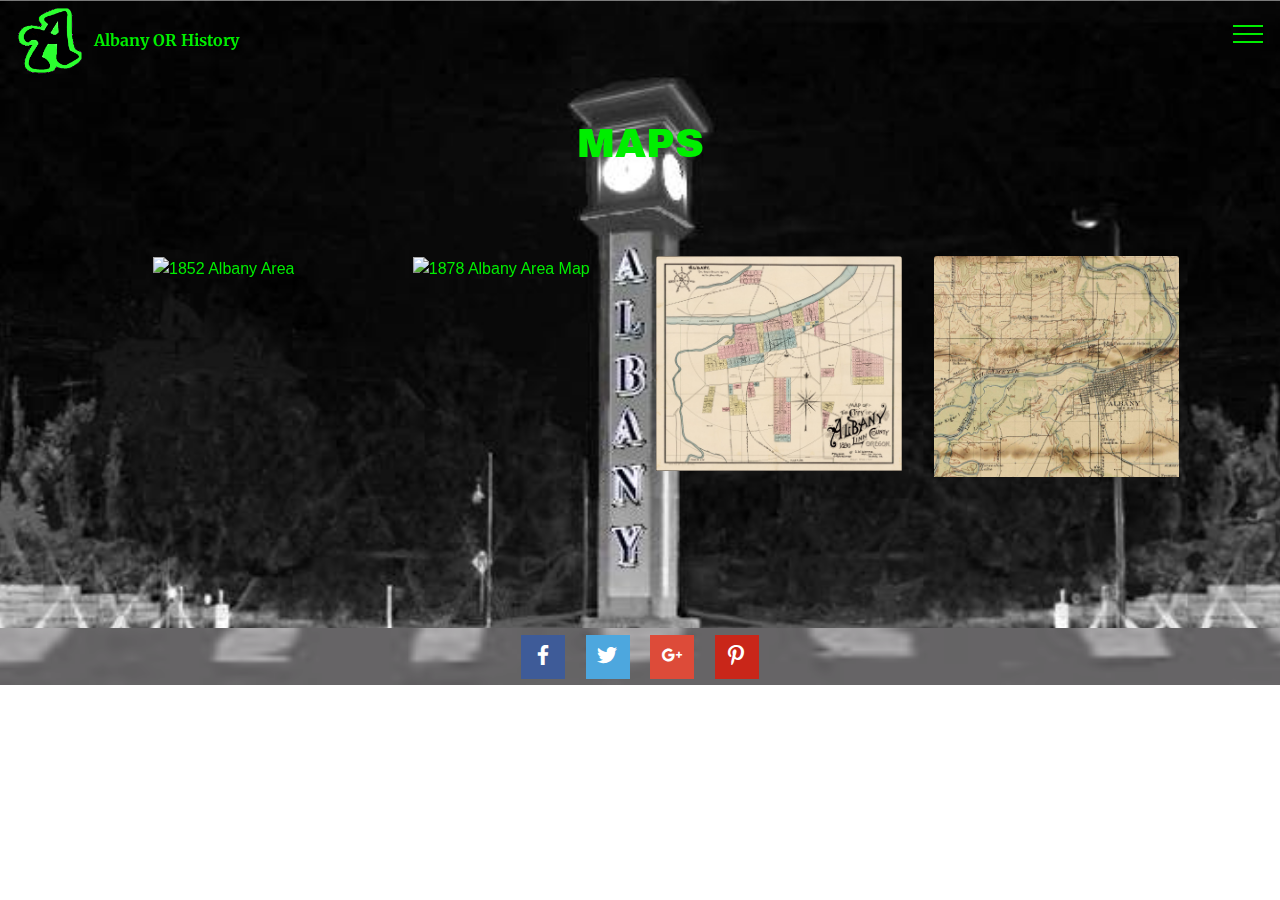
==== commit 7b27a95a: "create github pages" ====
--- a/.github.io.github.ioindex.html
+++ b/.github.io.github.ioindex.html
@@ -6,9 +6,9 @@
   <meta http-equiv="X-UA-Compatible" content="IE=edge">
   <meta name="generator" content="Mobirise v4.4.0, mobirise.com">
   <meta name="viewport" content="width=device-width, initial-scale=1">
-  <link rel="shortcut icon" href="assets/images/albany-github-icon-origonal-128x128.png" type="image/x-icon">
+  <link rel="shortcut icon" href="assets/images/albany-github-icon-origonal-241x241.png" type="image/x-icon">
   <meta name="description" content="Albany OR History">
-  <title>Home</title>
+  <title>NNNNNNNNNNNNO</title>
   <link rel="stylesheet" href="assets/tether/tether.min.css">
   <link rel="stylesheet" href="assets/bootstrap/css/bootstrap.min.css">
   <link rel="stylesheet" href="assets/bootstrap/css/bootstrap-grid.min.css">
@@ -23,7 +23,7 @@
   
 </head>
 <body>
-<section class="menu cid-qzyRRhGM1P" once="menu" id="menu1-m" data-rv-view="8">
+<section class="menu cid-qzyRRhGM1P" once="menu" id="menu1-m" data-rv-view="49">
 
     
 
@@ -55,7 +55,7 @@
     </nav>
 </section>
 
-<section class="engine"><a href="https://mobirise.co/n">bootstrap modal</a></section><section class="features18 popup-btn-cards cid-qzyvdbZ1qC mbr-parallax-background" id="features18-i" data-rv-view="10">
+<section class="engine"><a href="https://mobirise.co/c">free web maker</a></section><section class="features18 popup-btn-cards cid-qzyvdbZ1qC mbr-parallax-background" id="features18-i" data-rv-view="51">
 
     
 
@@ -68,7 +68,7 @@
                 <div class="card-wrapper ">
                     <div class="card-img">
                         <div class="mbr-overlay"></div>
-                        <div class="mbr-section-btn text-center"><a href="https://mobirise.com" class="btn btn-secondary-outline display-4">1852&nbsp;</a></div>
+                        <div class="mbr-section-btn text-center"><a href="https://albanyoregon.github.io/1852Map.html" class="btn btn-secondary-outline display-4" target="_blank">1852&nbsp;</a></div>
                         <a href="https://albanyoregon.github.io/1852Map.html"><img src="assets/images/abany1852hybrid-1-7813x4681.jpg" alt="1852 Albany Area" title="" media-simple="true"></a>
                     </div>
                     
@@ -78,7 +78,7 @@
                 <div class="card-wrapper">
                     <div class="card-img">
                         <div class="mbr-overlay"></div>
-                        <div class="mbr-section-btn text-center"><a href="https://mobirise.com" class="btn btn-secondary-outline display-4">1878</a></div>
+                        <div class="mbr-section-btn text-center"><a href="https://albanyoregon.github.io/history/1878LinnCountyAtlasMaps.html" class="btn btn-secondary-outline display-4" target="_blank">1878</a></div>
                         <a href="https://albanyoregon.github.io/history/1878LinnCountyAtlasMaps.html"><img src="assets/images/1878linncoalbanyareahybrid-2-6775x5711.jpg" alt="1878 Albany Area Map" title="" media-simple="true"></a>
                     </div>
                     
@@ -89,7 +89,7 @@
                 <div class="card-wrapper">
                     <div class="card-img">
                         <div class="mbr-overlay"></div>
-                        <div class="mbr-section-btn text-center"><a href="https://mobirise.com" class="btn btn-secondary-outline display-4">1890</a></div>
+                        <div class="mbr-section-btn text-center"><a href="https://albanyoregon.github.io/history/1890Map.html" class="btn btn-secondary-outline display-4" target="_blank">1890</a></div>
                         <a href="https://albanyoregon.github.io/history/1890Map.html" target="_blank"><img src="assets/images/1890albanymap-2054x1800.jpg" alt="1890 Albany Map" title="" media-simple="true"></a>
                     </div>
                     
@@ -100,7 +100,7 @@
                 <div class="card-wrapper">
                     <div class="card-img">
                         <div class="mbr-overlay"></div>
-                        <div class="mbr-section-btn text-center"><a href="https://mobirise.com" class="btn btn-secondary-outline display-4">1913</a></div>
+                        <div class="mbr-section-btn text-center"><a href="https://albanyoregon.github.io/history/1913Map.html" class="btn btn-secondary-outline display-4" target="_blank">1913</a></div>
                         <a href="https://albanyoregon.github.io/history/1913Map.html"><img src="assets/images/1913albanyareamap-3-2981x3607.jpg" alt="1913 Albany Area Map" title="" media-simple="true"></a>
                     </div>
                     
@@ -110,7 +110,7 @@
     </div>
 </section>
 
-<section class="cid-qzzgQSHa1o" id="social-buttons3-n" data-rv-view="13">
+<section class="cid-qzzgQSHa1o" id="social-buttons3-n" data-rv-view="54">
     
     
 
--- a/assets/mobirise/css/mbr-additional.css
+++ b/assets/mobirise/css/mbr-additional.css
@@ -1863,3 +1863,527 @@
     font-size: 20px !important;
   }
 }
+.cid-qzyRRhGM1P .navbar {
+  padding: .5rem 0;
+  background: #000000;
+  transition: none;
+  min-height: 77px;
+}
+.cid-qzyRRhGM1P .navbar-dropdown.bg-color.transparent.opened {
+  background: #000000;
+}
+.cid-qzyRRhGM1P a {
+  font-style: normal;
+}
+.cid-qzyRRhGM1P .nav-item span {
+  padding-right: 0.4em;
+  line-height: 0.5em;
+  vertical-align: text-bottom;
+  position: relative;
+  text-decoration: none;
+}
+.cid-qzyRRhGM1P .nav-item a {
+  display: flex;
+  align-items: center;
+  justify-content: center;
+  padding: 0.7rem 0 !important;
+  margin: 0rem .65rem !important;
+}
+.cid-qzyRRhGM1P .nav-item:focus,
+.cid-qzyRRhGM1P .nav-link:focus {
+  outline: none;
+}
+.cid-qzyRRhGM1P .btn {
+  padding: 0.4rem 1.5rem;
+  display: inline-flex;
+  align-items: center;
+}
+.cid-qzyRRhGM1P .btn .mbr-iconfont {
+  font-size: 1.6rem;
+}
+.cid-qzyRRhGM1P .menu-logo {
+  margin-right: auto;
+}
+.cid-qzyRRhGM1P .menu-logo .navbar-brand {
+  display: flex;
+  margin-left: 5rem;
+  padding: 0;
+  transition: padding .2s;
+  min-height: 3.8rem;
+  align-items: center;
+}
+.cid-qzyRRhGM1P .menu-logo .navbar-brand .navbar-caption-wrap {
+  display: -webkit-flex;
+  -webkit-align-items: center;
+  align-items: center;
+  word-break: break-word;
+  min-width: 7rem;
+  margin: .3rem 0;
+}
+.cid-qzyRRhGM1P .menu-logo .navbar-brand .navbar-caption-wrap .navbar-caption {
+  line-height: 1.2rem !important;
+  padding-right: 2rem;
+}
+.cid-qzyRRhGM1P .menu-logo .navbar-brand .navbar-logo {
+  font-size: 4rem;
+  transition: font-size 0.25s;
+}
+.cid-qzyRRhGM1P .menu-logo .navbar-brand .navbar-logo img {
+  display: flex;
+}
+.cid-qzyRRhGM1P .menu-logo .navbar-brand .navbar-logo .mbr-iconfont {
+  transition: font-size 0.25s;
+}
+.cid-qzyRRhGM1P .navbar-toggleable-sm .navbar-collapse {
+  justify-content: flex-end;
+  -webkit-justify-content: flex-end;
+  padding-right: 5rem;
+  width: auto;
+}
+.cid-qzyRRhGM1P .navbar-toggleable-sm .navbar-collapse .navbar-nav {
+  flex-wrap: wrap;
+  -webkit-flex-wrap: wrap;
+  padding-left: 0;
+}
+.cid-qzyRRhGM1P .navbar-toggleable-sm .navbar-collapse .navbar-nav .nav-item {
+  -webkit-align-self: center;
+  align-self: center;
+}
+.cid-qzyRRhGM1P .navbar-toggleable-sm .navbar-collapse .navbar-buttons {
+  padding-left: 0;
+  padding-bottom: 0;
+}
+.cid-qzyRRhGM1P .dropdown .dropdown-menu {
+  background: #000000;
+  display: none;
+  position: absolute;
+  min-width: 5rem;
+  padding-top: 1.4rem;
+  padding-bottom: 1.4rem;
+  text-align: left;
+}
+.cid-qzyRRhGM1P .dropdown .dropdown-menu .dropdown-item {
+  width: auto;
+  padding: 0.235em 1.5385em 0.235em 1.5385em !important;
+}
+.cid-qzyRRhGM1P .dropdown .dropdown-menu .dropdown-item::after {
+  right: 0.5rem;
+}
+.cid-qzyRRhGM1P .dropdown .dropdown-menu .dropdown-submenu {
+  margin: 0;
+}
+.cid-qzyRRhGM1P .dropdown.open > .dropdown-menu {
+  display: block;
+}
+.cid-qzyRRhGM1P .navbar-toggleable-sm.opened:after {
+  position: absolute;
+  width: 100vw;
+  height: 100vh;
+  content: '';
+  background-color: rgba(0, 0, 0, 0.1);
+  left: 0;
+  bottom: 0;
+  transform: translateY(100%);
+  -webkit-transform: translateY(100%);
+  z-index: 1000;
+}
+.cid-qzyRRhGM1P .navbar.navbar-short {
+  min-height: 60px;
+  transition: all .2s;
+}
+.cid-qzyRRhGM1P .navbar.navbar-short .navbar-toggler-right {
+  top: 20px;
+}
+.cid-qzyRRhGM1P .navbar.navbar-short .navbar-logo a {
+  font-size: 2.5rem !important;
+  line-height: 2.5rem;
+  transition: font-size 0.25s;
+}
+.cid-qzyRRhGM1P .navbar.navbar-short .navbar-logo a .mbr-iconfont {
+  font-size: 2.5rem !important;
+}
+.cid-qzyRRhGM1P .navbar.navbar-short .navbar-logo a img {
+  height: 3rem !important;
+}
+.cid-qzyRRhGM1P .navbar.navbar-short .navbar-brand {
+  min-height: 3rem;
+}
+.cid-qzyRRhGM1P button.navbar-toggler {
+  width: 31px;
+  height: 18px;
+  cursor: pointer;
+  transition: all .2s;
+  top: 1.5rem;
+  right: 1rem;
+}
+.cid-qzyRRhGM1P button.navbar-toggler:focus {
+  outline: none;
+}
+.cid-qzyRRhGM1P button.navbar-toggler .hamburger span {
+  position: absolute;
+  right: 0;
+  width: 30px;
+  height: 2px;
+  border-right: 5px;
+  background-color: #00ee00;
+}
+.cid-qzyRRhGM1P button.navbar-toggler .hamburger span:nth-child(1) {
+  top: 0;
+  transition: all .2s;
+}
+.cid-qzyRRhGM1P button.navbar-toggler .hamburger span:nth-child(2) {
+  top: 8px;
+  transition: all .15s;
+}
+.cid-qzyRRhGM1P button.navbar-toggler .hamburger span:nth-child(3) {
+  top: 8px;
+  transition: all .15s;
+}
+.cid-qzyRRhGM1P button.navbar-toggler .hamburger span:nth-child(4) {
+  top: 16px;
+  transition: all .2s;
+}
+.cid-qzyRRhGM1P nav.opened .hamburger span:nth-child(1) {
+  top: 8px;
+  width: 0;
+  opacity: 0;
+  right: 50%;
+  transition: all .2s;
+}
+.cid-qzyRRhGM1P nav.opened .hamburger span:nth-child(2) {
+  -webkit-transform: rotate(45deg);
+  transform: rotate(45deg);
+  transition: all .25s;
+}
+.cid-qzyRRhGM1P nav.opened .hamburger span:nth-child(3) {
+  -webkit-transform: rotate(-45deg);
+  transform: rotate(-45deg);
+  transition: all .25s;
+}
+.cid-qzyRRhGM1P nav.opened .hamburger span:nth-child(4) {
+  top: 8px;
+  width: 0;
+  opacity: 0;
+  right: 50%;
+  transition: all .2s;
+}
+.cid-qzyRRhGM1P .collapsed.navbar-expand {
+  flex-direction: column;
+}
+.cid-qzyRRhGM1P .collapsed .btn {
+  display: flex;
+}
+.cid-qzyRRhGM1P .collapsed .navbar-collapse {
+  display: none !important;
+  padding-right: 0 !important;
+}
+.cid-qzyRRhGM1P .collapsed .navbar-collapse.collapsing,
+.cid-qzyRRhGM1P .collapsed .navbar-collapse.show {
+  display: block !important;
+}
+.cid-qzyRRhGM1P .collapsed .navbar-collapse.collapsing .navbar-nav,
+.cid-qzyRRhGM1P .collapsed .navbar-collapse.show .navbar-nav {
+  display: block;
+  text-align: center;
+}
+.cid-qzyRRhGM1P .collapsed .navbar-collapse.collapsing .navbar-nav .nav-item,
+.cid-qzyRRhGM1P .collapsed .navbar-collapse.show .navbar-nav .nav-item {
+  clear: both;
+}
+.cid-qzyRRhGM1P .collapsed .navbar-collapse.collapsing .navbar-nav .nav-item:last-child,
+.cid-qzyRRhGM1P .collapsed .navbar-collapse.show .navbar-nav .nav-item:last-child {
+  margin-bottom: 1rem;
+}
+.cid-qzyRRhGM1P .collapsed .navbar-collapse.collapsing .navbar-buttons,
+.cid-qzyRRhGM1P .collapsed .navbar-collapse.show .navbar-buttons {
+  text-align: center;
+}
+.cid-qzyRRhGM1P .collapsed .navbar-collapse.collapsing .navbar-buttons:last-child,
+.cid-qzyRRhGM1P .collapsed .navbar-collapse.show .navbar-buttons:last-child {
+  margin-bottom: 1rem;
+}
+.cid-qzyRRhGM1P .collapsed button.navbar-toggler {
+  display: block;
+}
+.cid-qzyRRhGM1P .collapsed .navbar-brand {
+  margin-left: 1rem !important;
+}
+.cid-qzyRRhGM1P .collapsed .navbar-toggleable-sm {
+  flex-direction: column;
+  -webkit-flex-direction: column;
+}
+.cid-qzyRRhGM1P .collapsed .dropdown .dropdown-menu {
+  width: 100%;
+  text-align: center;
+  position: relative;
+  opacity: 0;
+  display: block;
+  height: 0;
+  visibility: hidden;
+  padding: 0;
+  transition-duration: .5s;
+  transition-property: opacity,padding,height;
+}
+.cid-qzyRRhGM1P .collapsed .dropdown.open > .dropdown-menu {
+  position: relative;
+  opacity: 1;
+  height: auto;
+  padding: 1.4rem 0;
+  visibility: visible;
+}
+.cid-qzyRRhGM1P .collapsed .dropdown .dropdown-submenu {
+  left: 0;
+  text-align: center;
+  width: 100%;
+}
+.cid-qzyRRhGM1P .collapsed .dropdown .dropdown-toggle[data-toggle="dropdown-submenu"]::after {
+  margin-top: 0;
+  position: inherit;
+  right: 0;
+  top: 50%;
+  display: inline-block;
+  width: 0;
+  height: 0;
+  margin-left: .3em;
+  vertical-align: middle;
+  content: "";
+  border-top: .30em solid;
+  border-right: .30em solid transparent;
+  border-left: .30em solid transparent;
+}
+@media (max-width: 991px) {
+  .cid-qzyRRhGM1P .navbar-expand {
+    flex-direction: column;
+  }
+  .cid-qzyRRhGM1P img {
+    height: 3.8rem !important;
+  }
+  .cid-qzyRRhGM1P .btn {
+    display: flex;
+  }
+  .cid-qzyRRhGM1P button.navbar-toggler {
+    display: block;
+  }
+  .cid-qzyRRhGM1P .navbar-brand {
+    margin-left: 1rem !important;
+  }
+  .cid-qzyRRhGM1P .navbar-toggleable-sm {
+    flex-direction: column;
+    -webkit-flex-direction: column;
+  }
+  .cid-qzyRRhGM1P .navbar-collapse {
+    display: none !important;
+    padding-right: 0 !important;
+  }
+  .cid-qzyRRhGM1P .navbar-collapse.collapsing,
+  .cid-qzyRRhGM1P .navbar-collapse.show {
+    display: block !important;
+  }
+  .cid-qzyRRhGM1P .navbar-collapse.collapsing .navbar-nav,
+  .cid-qzyRRhGM1P .navbar-collapse.show .navbar-nav {
+    display: block;
+    text-align: center;
+  }
+  .cid-qzyRRhGM1P .navbar-collapse.collapsing .navbar-nav .nav-item,
+  .cid-qzyRRhGM1P .navbar-collapse.show .navbar-nav .nav-item {
+    clear: both;
+  }
+  .cid-qzyRRhGM1P .navbar-collapse.collapsing .navbar-nav .nav-item:last-child,
+  .cid-qzyRRhGM1P .navbar-collapse.show .navbar-nav .nav-item:last-child {
+    margin-bottom: 1rem;
+  }
+  .cid-qzyRRhGM1P .navbar-collapse.collapsing .navbar-buttons,
+  .cid-qzyRRhGM1P .navbar-collapse.show .navbar-buttons {
+    text-align: center;
+  }
+  .cid-qzyRRhGM1P .navbar-collapse.collapsing .navbar-buttons:last-child,
+  .cid-qzyRRhGM1P .navbar-collapse.show .navbar-buttons:last-child {
+    margin-bottom: 1rem;
+  }
+  .cid-qzyRRhGM1P .dropdown .dropdown-menu {
+    width: 100%;
+    text-align: center;
+    position: relative;
+    opacity: 0;
+    display: block;
+    height: 0;
+    visibility: hidden;
+    padding: 0;
+    transition-duration: .5s;
+    transition-property: opacity,padding,height;
+  }
+  .cid-qzyRRhGM1P .dropdown.open > .dropdown-menu {
+    position: relative;
+    opacity: 1;
+    height: auto;
+    padding: 1.4rem 0;
+    visibility: visible;
+  }
+  .cid-qzyRRhGM1P .dropdown .dropdown-submenu {
+    left: 0;
+    text-align: center;
+    width: 100%;
+  }
+  .cid-qzyRRhGM1P .dropdown .dropdown-toggle[data-toggle="dropdown-submenu"]::after {
+    margin-top: 0;
+    position: inherit;
+    right: 0;
+    top: 50%;
+    display: inline-block;
+    width: 0;
+    height: 0;
+    margin-left: .3em;
+    vertical-align: middle;
+    content: "";
+    border-top: .30em solid;
+    border-right: .30em solid transparent;
+    border-left: .30em solid transparent;
+  }
+}
+@media (min-width: 767px) {
+  .cid-qzyRRhGM1P .menu-logo {
+    flex-shrink: 0;
+  }
+}
+.cid-qzyRRhGM1P .navbar-collapse {
+  flex-basis: auto;
+}
+.cid-qzyvdbZ1qC {
+  padding-top: 120px;
+  padding-bottom: 135px;
+  background-image: url("../../../assets/images/albany-clock-843x402.jpg");
+}
+.cid-qzyvdbZ1qC .mbr-section-subtitle {
+  color: #767676;
+}
+.cid-qzyvdbZ1qC .mbr-text {
+  color: #767676;
+}
+.cid-qzyvdbZ1qC .card {
+  display: flex;
+  position: relative;
+  justify-content: center;
+}
+.cid-qzyvdbZ1qC .card-wrapper {
+  height: 100%;
+  box-shadow: 0px 0px 0px 0px rgba(0, 0, 0, 0);
+  transition: box-shadow 0.3s;
+}
+.cid-qzyvdbZ1qC .card-wrapper .card-img {
+  display: flex;
+  flex-direction: column;
+  align-items: center;
+  justify-content: center;
+  position: relative;
+  overflow: hidden;
+  border-bottom-right-radius: 0;
+  border-bottom-left-radius: 0;
+}
+.cid-qzyvdbZ1qC .card-wrapper .card-img .mbr-overlay {
+  background-color: #efefef;
+  display: none;
+  transition: opacity .3s;
+}
+.cid-qzyvdbZ1qC .card-wrapper .card-img .mbr-section-btn {
+  display: flex;
+  position: absolute;
+  transition: opacity .3s;
+  width: 100%;
+  margin: auto;
+  left: 0;
+  justify-content: center;
+  align-items: center;
+}
+.cid-qzyvdbZ1qC .card-wrapper .card-img img {
+  width: 100%;
+  height: 100%;
+}
+.cid-qzyvdbZ1qC .card-wrapper .card-box {
+  background-color: #2e2e2e;
+  padding: 0 2rem 2rem 2rem;
+  border-bottom-left-radius: 0;
+  border-bottom-right-radius: 0;
+}
+.cid-qzyvdbZ1qC .card-wrapper .card-box h4 {
+  font-weight: 500;
+  margin-bottom: 0;
+  padding-top: 2rem;
+}
+.cid-qzyvdbZ1qC .card-wrapper .card-box p {
+  margin-bottom: 0;
+  padding-top: 1.5rem;
+  padding-top: 2rem;
+}
+.cid-qzyvdbZ1qC .card-wrapper:hover {
+  box-shadow: 0px 0px 30px 0px rgba(0, 0, 0, 0.05);
+  transition: box-shadow 0.3s;
+}
+.cid-qzyvdbZ1qC .popup-btn .mbr-overlay {
+  display: block !important;
+  opacity: 0;
+}
+.cid-qzyvdbZ1qC .popup-btn .mbr-section-btn {
+  height: 100%;
+  display: flex !important;
+  opacity: 0;
+}
+.cid-qzyvdbZ1qC .popup-btn:hover .mbr-overlay {
+  opacity: .5;
+}
+.cid-qzyvdbZ1qC .popup-btn:hover .mbr-section-btn {
+  opacity: 1;
+}
+.cid-qzyvdbZ1qC .mbr-section-title {
+  color: #00ee00;
+}
+.cid-qzyvdbZ1qC .card-title {
+  color: #4267b2;
+}
+.cid-qzzgQSHa1o {
+  padding-top: 0px;
+  padding-bottom: 0px;
+  background-image: url("../../../assets/images/albany-clock-4-843x402.jpg");
+}
+.cid-qzzgQSHa1o .socicon-bg-facebook {
+  background: #3e5b98;
+  color: #ffffff;
+}
+.cid-qzzgQSHa1o .socicon-bg-twitter {
+  background: #4da7de;
+  color: #ffffff;
+}
+.cid-qzzgQSHa1o .socicon-bg-googleplus {
+  background: #dd4b39;
+  color: #ffffff;
+}
+.cid-qzzgQSHa1o .socicon-bg-vkontakte {
+  background: #5a7fa6;
+  color: #ffffff;
+}
+.cid-qzzgQSHa1o .socicon-bg-odnoklassniki {
+  background: #f48420;
+  color: #ffffff;
+}
+.cid-qzzgQSHa1o .socicon-bg-pinterest {
+  background: #c92619;
+  color: #ffffff;
+}
+.cid-qzzgQSHa1o .socicon-bg-mail {
+  background: #134785;
+  color: #ffffff;
+}
+.cid-qzzgQSHa1o .btn-social {
+  border: none !important;
+}
+.cid-qzzgQSHa1o .btn-social {
+  border-radius: 0 !important;
+}
+.cid-qzzgQSHa1o [class^="socicon-"]:before,
+.cid-qzzgQSHa1o [class*=" socicon-"]:before {
+  line-height: 44px;
+}
+@media (max-width: 767px) {
+  .cid-qzzgQSHa1o .btn {
+    font-size: 20px !important;
+  }
+}
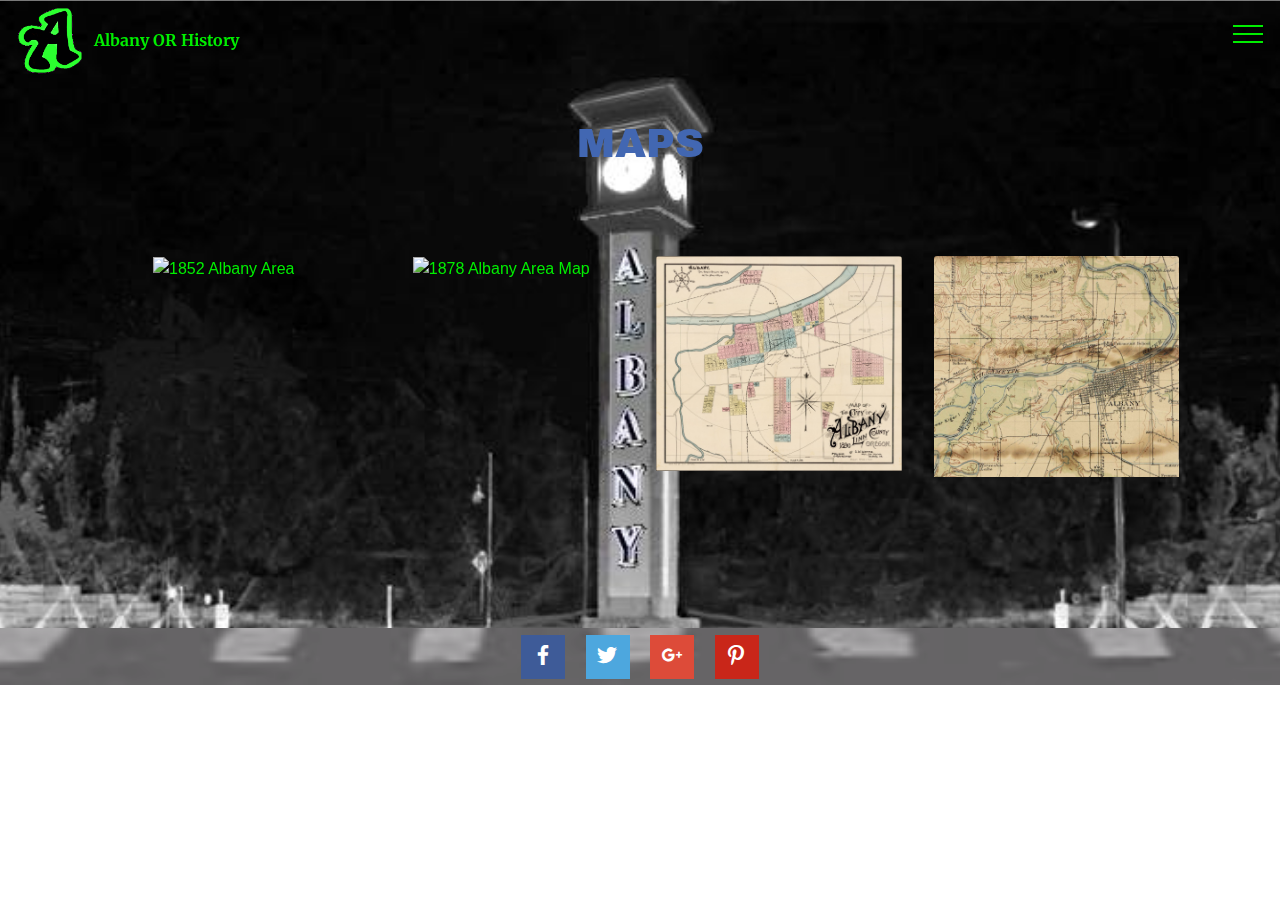
==== commit c9538932: "create github pages" ====
--- a/.github.io.github.ioindex.html
+++ b/.github.io.github.ioindex.html
@@ -23,7 +23,7 @@
   
 </head>
 <body>
-<section class="menu cid-qzyRRhGM1P" once="menu" id="menu1-m" data-rv-view="49">
+<section class="menu cid-qzyRRhGM1P" once="menu" id="menu1-m" data-rv-view="65">
 
     
 
@@ -39,23 +39,23 @@
         <div class="menu-logo">
             <div class="navbar-brand">
                 <span class="navbar-logo">
-                    <a href="https://mobirise.com">
-                         <img src="assets/images/albany-github-icon-origonal-241x241.png" alt="Mobirise" title="" media-simple="true" style="height: 4.1rem;">
+                    <a href="#top">
+                         <img src="assets/images/albany-github-icon-origonal-241x241.png" alt="Albany OR History" title="TM" media-simple="true" style="height: 4.1rem;">
                     </a>
                 </span>
-                <span class="navbar-caption-wrap"><a class="navbar-caption text-success display-2" href="https://mobirise.com">Albany OR History <br></a></span>
+                <span class="navbar-caption-wrap"><a class="navbar-caption text-success display-2" href="https://www.facebook.com/pg/AlbanyORHistory/about/" target="_blank">Albany OR History <br></a></span>
             </div>
         </div>
         <div class="collapse navbar-collapse" id="navbarSupportedContent">
-            <ul class="navbar-nav nav-dropdown nav-right" data-app-modern-menu="true"><li class="nav-item dropdown open">
-                    <a class="nav-link link text-white dropdown-toggle display-2" href="https://facebook.com/pg/AlbanyORHistory" target="_blank" data-toggle="dropdown-submenu" aria-expanded="true"><span class="socicon socicon-facebook mbr-iconfont mbr-iconfont-btn" style="color: rgb(66, 103, 178);"></span></a><div class="dropdown-menu"><a class="text-white dropdown-item display-2" href="https://www.facebook.com/media/set/?set=a.1623929831003845.1073741830.328589197204588&type=1&l=3de7da6fc4" target="_blank">1878 Maps of Towns of Linn County</a><a class="text-white dropdown-item display-2" href="https://www.facebook.com/notes/albany-or-history/historic-photos-of-albany-oregon/1212647112132121/" target="_blank">Historic Photos</a><a class="text-white dropdown-item display-2" href="https://www.facebook.com/notes/albany-or-history/1878-atlas-maps-of-linn-county-oregon/910138745716294/" target="_blank" aria-expanded="true">1878 Linn County Atlas Maps&nbsp;</a></div>
+            <ul class="navbar-nav nav-dropdown nav-right" data-app-modern-menu="true"><li class="nav-item dropdown">
+                    <a class="nav-link link text-white dropdown-toggle display-2" href="https://facebook.com/pg/AlbanyORHistory" target="_blank" data-toggle="dropdown-submenu" aria-expanded="false"><span class="socicon socicon-facebook mbr-iconfont mbr-iconfont-btn" style="color: rgb(66, 103, 178);"></span></a><div class="dropdown-menu"><a class="text-white dropdown-item display-2" href="https://www.facebook.com/media/set/?set=a.1623929831003845.1073741830.328589197204588&type=1&l=3de7da6fc4" target="_blank">1878 Maps of Towns of Linn County</a><a class="text-white dropdown-item display-2" href="https://www.facebook.com/notes/albany-or-history/historic-photos-of-albany-oregon/1212647112132121/" target="_blank">Historic Photos</a><a class="text-white dropdown-item display-2" href="https://www.facebook.com/notes/albany-or-history/1878-atlas-maps-of-linn-county-oregon/910138745716294/" target="_blank" aria-expanded="false">1878 Linn County Atlas Maps&nbsp;</a></div>
                 </li></ul>
             
         </div>
     </nav>
 </section>
 
-<section class="engine"><a href="https://mobirise.co/c">free web maker</a></section><section class="features18 popup-btn-cards cid-qzyvdbZ1qC mbr-parallax-background" id="features18-i" data-rv-view="51">
+<section class="engine"><a href="https://mobirise.co/o">bootstrap buttons</a></section><section class="features18 popup-btn-cards cid-qzyvdbZ1qC mbr-parallax-background" id="features18-i" data-rv-view="67">
 
     
 
@@ -110,7 +110,7 @@
     </div>
 </section>
 
-<section class="cid-qzzgQSHa1o" id="social-buttons3-n" data-rv-view="54">
+<section class="cid-qzzgQSHa1o" id="social-buttons3-n" data-rv-view="70">
     
     
 
--- a/assets/mobirise/css/mbr-additional.css
+++ b/assets/mobirise/css/mbr-additional.css
@@ -2334,7 +2334,8 @@
   opacity: 1;
 }
 .cid-qzyvdbZ1qC .mbr-section-title {
-  color: #00ee00;
+  color: #4267b2;
+  text-align: center;
 }
 .cid-qzyvdbZ1qC .card-title {
   color: #4267b2;
